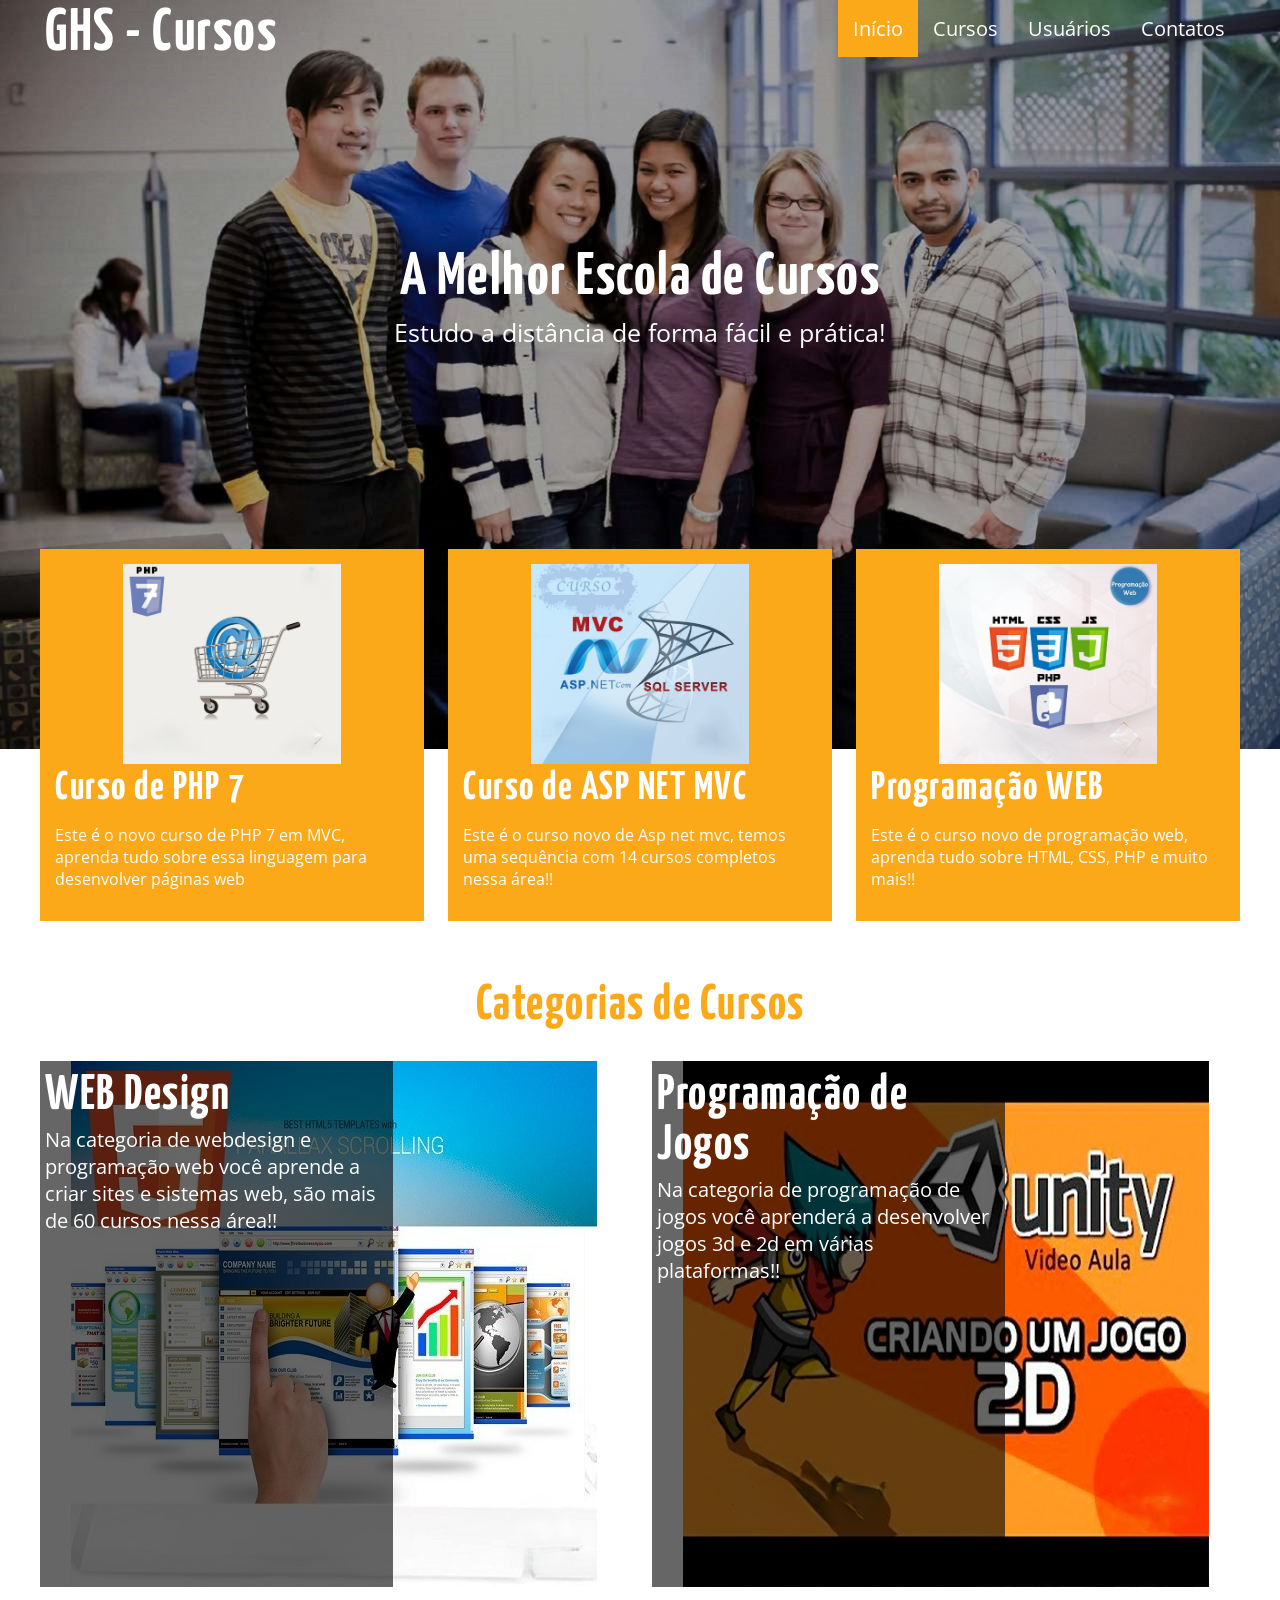
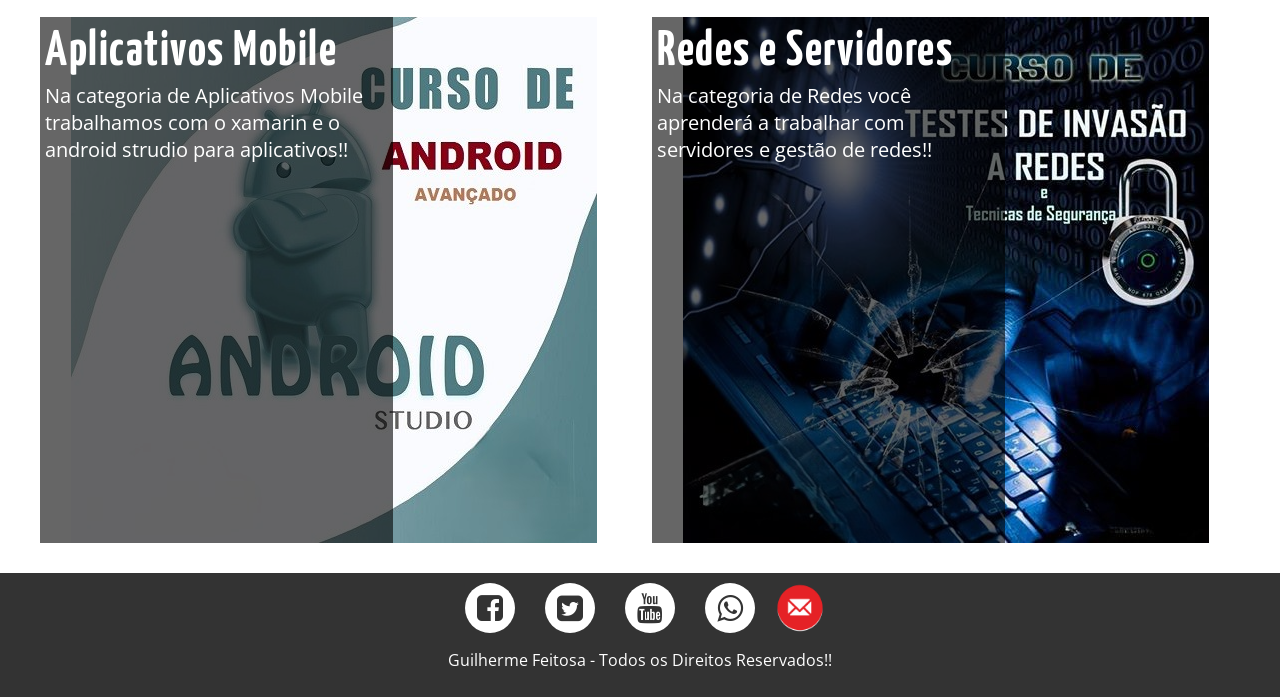
==== index.html @ c7494948 "first commit" ====
<!DOCTYPE html>
<html lang="PT-BR">

<head>
    <!-- Configuração de conjunto de caracteres para suporte  e acentos e caracteres essenciais -->
    <meta charset="UTF-8">

    <!-- Configuração de viewport para responsividade em dispositivos móveis -->
    <meta name="viewport" content="width=device-width, initial-scale=1.0, maximum-scale=1,
    minimum-scale = 1">

    <!-- Palavras-chave e descrição para otimização de motores de busca (SEO) -->
    <meta name="keywords" content="curso de programação web, curso programador web, programar web, programação web">
    <meta name="description" content="Aprender programação, Aprenda programação com Profesor Guilherme H. S. Feitosa">

    <!-- Favicon (icone que aparece na aba do navegador) -->
    <link rel="shortcut icon" type="image/x-icon" href="./imagens/escola.png">

    <!-- Importação de biblioteca externa de ícones (Myfontastic) -->
<link href="https://cdnjs.cloudflare.com/ajax/libs/font-awesome/4.7.0/css/font-awesome.min.css" rel="stylesheet"/>

    <!-- Importação de folha de estilos (CSS principal) -->
    <link href="css/styles.css" rel="stylesheet" type="text/css" />

    <!-- Título da página exibido no navegador -->
    <title>GHS - Início</title>
</head>
<body>
    <!-- #######################################################
         CABEÇALHO DA PÁGINA (HEADER) 
         ####################################################### -->
    <header class="header">
        <div class="conteudo">
            <!-- Logotipo da escola/site -->
            <h1 class="logo">GHS - Cursos</h1>

            <!-- Botão de menu hamburguer para telas menores (acionado via JS) -->
            <span class="icon-menu" id="btn-menu"></span>

            <!-- Menu de navegação principal -->
             <nav class="nav" id="nav">
                    <ul class="menu">
                        <li class="menu_item"><a href="index.html" class="menu_link select">Início</a></li>
                        <li class="menu_item"><a href="curso.html" class="menu_link">Cursos</a></li>
                        <li class="menu_item"><a href="usuarios.html" class="menu_link">Usuários</a></li>
                        <li class="menu_item"><a href="contatos.html" class="menu_link">Contatos</a></li>
                </ul>
            </nav>
        </div>
    </header>

    <!-- ########################################################
         BANNER PRINCIPAL / DESTAQUE 
         ######################################################## -->

    <div class="banner">
        <img src="img/banner.jpg" alt="Banner">
        <div class="conteudo">
            <h2 class="banner_titulo">A Melhor Escola de Cursos</h2>
            <p class="banner_txt">Estudo a distância de forma fácil e prática!</p>
        </div>
    </div>

    <!-- ########################################################
         CONTEÚDO PRINCIPAL (MAIN) 
         ######################################################## -->
    <main class = "main">
        <div class= "conteudo">

            <!-- Secção de Destaques / Cursos em evidência -->
            <section class = "info">
                <!-- artigo 1: Cirsp de PHP-->
                <article class = "info_coluna">
                    <img src = "img/php.jpg" alt="Curso de PHP 7" class="info_img" />
                    <h2 class = "info_titulo">Curso de PHP 7</h2>
                    <p class = "info_txt">Este é o novo curso de PHP 7 em MVC, aprenda tudo sobre essa linguagem para desenvolver páginas web</p>
                </article>

                <!-- artigo 2: Curso de ASP.NET -->
                <article class="info_coluna">
                    <img src="img/asp.jpg" alt="Curso de ASP NET MVC" class="info_img">
                    <h2 class="info_titulo">Curso de ASP NET MVC</h2>
                    <p class = "info_txt"> Este é o curso novo de Asp net mvc, temos uma sequência com 14
                        cursos completos nessa área!!</p>
                </article>

                <!-- Artigo 3 : Curso de Programação Web -->
                <article class="info_coluna">
                    <img src="img/web.jpg" alt="Curso de Programação web" class="info_img">
                    <h2 class = "info_titulo">Programação WEB</h2>
                    <p class="info_txt">Este é o curso novo de programação web, aprenda tudo sobre HTML,
                        CSS, PHP e muito mais!!</p>
                </article>
            </section>

            <!-- Secção de Categorias de Curso -->
             <section class="cursos">
                <h2 class="section_titulo">Categorias de Cursos</h2>

                <!-- Categoria 1: Web Design -->
                <div class="cursos_coluna">
                    <img src="img/catweb.jpg" alt="Categoria web Design" class="cursos_img">
                    <div class="cursos_descricao">
                        <h2 class="cursos_titulo">WEB Design</h2>
                        <div class="cursos_txt">
                            Na categoria de webdesign e programação web você aprende a criar sites e sistemas web,
                            são mais de 60 cursos nessa área!!
                        </div>
                    </div>
                </div>

                <!-- Categoria 2: Programação de Jogos -->
                 <div class="cursos_coluna">
                    <img src="img/catjogos.jpg" alt="Categoria Jogos" class="cursos_img">
                    <div class="cursos_descricao">
                        <h2 class="cursos_titulo">Programação de Jogos</h2>
                        <div class="cursos_txt">
                            Na categoria de programação de jogos você aprenderá a desenvolver jogos 3d e
                            2d em várias plataformas!!
                        </div>
                    </div>
                 </div>

                 <!-- Categoria 3: Aplicativos Mobile -->
                  <div class="cursos_coluna">
                    <img src="img/catapp.jpg" alt="Categoria mobile" class="cursos_img">
                    <div class="cursos_descricao">
                        <h2 class="cursos_titulo">Aplicativos Mobile</h2>
                        <div class="cursos_txt">
                            Na categoria de Aplicativos Mobile trabalhamos com o xamarin e o 
                            android strudio para aplicativos!!
                        </div>
                    </div>
                  </div>

                  <!-- Categoria 4: Redes e Servidores -->
                <div class="cursos_coluna">
                    <img src="img/catredes.jpg" alt="Categoria Redes" class="cursos_img">
                    <div class="cursos_descricao">
                        <h2 class="cursos_titulo">Redes e Servidores</h2>
                        <div class="cursos_txt">
                            Na categoria de Redes você aprenderá a trabalhar com servidores e gestão de redes!!
                        </div>
                    </div>
                </div>
        </section>
    </div>
</main>

<!-- ####################################################
     RODAPÉ DA PÁGINA (FOOTER) 
     #################################################### -->
<footer class="footer">
    <div class="conteudo">
        <!-- links de Redes Sociais e Contactos -->
        <div class="social">
            <a href="https://www.facebook.com/" class="icon-facebook-square" target="_blank" aria-label="Facebook"></a>
            <a href="https://x.com/?lang=pt" class="icon-twitter-square" target="_blank" aria-label="Twitter"></a>
            <a href="https://www.youtube.com/" class="icon-youtube" target="_blank" aria-label="Youtube"></a>
            <a href="https://web.whatsapp.com/login/" class="icon-whatsapp" title="11 97327-5288" target="_blank" aria-label="Whatsapp"></a>
            <a href="https://mail.google.com/mail/u/0/?hl=pt-BR#inbox" target="_blank" aria-label="E-mail">
                <img src="img/email.png" width="50px" alt="teste@hotmail.com" target="_blank" title="teste@hotmail.com">
            </a>
        </div>

        <!-- Direitos de Autor -->
        <p class="copy">Guilherme Feitosa - Todos os Direitos Reservados!!</p>
    </div>
</footer>

<!-- ===========================================================
     SCRIPTS JAVASCRIPT
     =========================================================== -->
<!-- -->
     <script type="text/javascript" src="js/menu.js"></script>

</body>
</html>
---- css/styles.css ----
/*  ###################################################################################################
    ESTILOS.CSS (versão comentada)
    Aboordagem "mobile first": as regras base valem para telas pequenas e as
    media queries no final (480px, 760px, 1024px e 1200px) vão ampliando o 
    layout para telas maiores.
    Paleta: laranja #FBA919 (destaque), branco #FFF e cinza escuro #333
    ################################################################################################### */

/* --------------------------------------------------------------------------------------------------
    FONTES
    Importa duas fontes de Google Fonts: 
    - Open Sans: texto corrido
    - Yanone Kaffeesatz: título
    --------------------------------------------------------------------------------------------------- */
    @import url('https://fonts.googleapis.com/css?family=Open+Sans');
    @import url('https://fonts.googleapis.com/css?family=Yanone+Kaffeesatz');

    /* Lembrete (comentário original) de como usar cada fonte:
    font-family: 'Yanone Kaffeesatz', sans-serif;
    font-family: 'Open Sans', sans-serif; */

    /* ----------------------------------------------------------------------------------------------
       RESET / BASE
       ---------------------------------------------------------------------------------------------- */

    /*  faz width e height incluírem padding e borda, o que facilita calcular
        larguras em porcentagem sem estourar o tamanho do elemento. */
    *{
        box-sizing: border-box;
    }

    /*  Remove a margem padrão do navegador, centraliza o corpo da página e
        define a fonte do texto corrido. */
    body {
        margin:0 auto;
        font-family: 'Open Sans', sans-serif;
    }

    /* Todos os títulos usam a fonte Yanone Kaffeesatz, com um pequeno
       espaçamento entre as letras para dar mais leveza. */
    h1, h2, h3, h4, h5, h6 {
        font-family: 'Yanone Kaffeesatz', sans-serif;
        letter-spacing: 1.5px;
    }

    /* Imagens responsivas: nunca ultrapassam a largura do container e viram
       bloco para eliminar o espaço em branco que aparece embaixo delas. */
    img{
        display: block;
        max-width: 100%;
        margin: 0 auto;
    }

    /* ------------------------------------------------------------------------------------------------
       CABEÇALHO (header)
       ------------------------------------------------------------------------------------------------ */

    /* Altura fixa de 60px. O menu mobile (.nav) usa esse valor para se
       posicionar logo abaixo (top: 60px). */
       .header {
        height: 60px;
       }

    /* Dentro do cabeçalho, logo o botão de menu ficam lado a lado,
       um em cada ponta. */
    .header .conteudo{
        display: flex;
        justify-content: space-between;
    }

    /* Container central do site: ocupa 99% da largura em telas pequenas e é
       centralizado. Nas telas maiores a largura passa a ser fixa 
       (1000px e 1200 px, nas media queries). */
       .conteudo {
        margin: auto;
        width: 99%;
       }

    /* Atenção: esta margem superior de 10px é sobrescrita pela regra
       ".logo, .icon-menu" logo abaixo, que usa o atalho "margin: 5px"
       e vem depois. Na prática, o logo fica com margin-top de 5px. */
    .logo{
        margin-top: 10px;
    }

    /* Estilo comum ao logo e ao botão de menu: margem de 5px e texto branco. */
    .logo, .icon-menu{
        margin: 5px;
        color: #FFF;
    }

    /* Botão do menu "hambúrguer" (aparece só no mobile).
       Quadrado laranja de 40x40px, com cantos arredondados, o ícone centralizado
       (line-height maior que a altura ajuda a alinhar a fonte do ícone) e
       margin-left:auto para encostá-lo na direita. */
    .icon-menu{
        display: block;
        width: 40px;
        height: 40px;
        font-size: 30px;
        background: #FBA919;
        text-align: center;
        line-height: 45px;
        border-radius: 5px;
        margin-left: auto;
        cursor: pointer;
    }

    /* ------------------------------------------------------------------------------------------------
       MENU DE NAVEGAÇÃO
       ------------------------------------------------------------------------------------------------ */

    /* No mobile, o menu fica escondido fora da tela, à esquerda (left:-100%),
       logo abaixo do cabeçalho. A transição de 0,4s faz ele deslizar quando
       a classe .mostrar é adicionada. */
    .nav {
        position: absolute;
        top: 60px;
        left: -100%;
        width: 100%;
        transition: all 0.4s;
    }

    /* Remove marcadores e espaçamentos da lista do menu. */
    .menu{
        list-style: none;
        padding: 0;
        margin: 0;
    }

    /* Cada link do menu é um bloco laranja com texto branco, sem sublinhado. */
    .menu_link{
        display: block;
        padding: 15px;
        background: #FBA919;
        text-decoration: none;
        color: #FFF;
    }

    /* Ao passar o mouse (e no item da página atual, ".select") as cores se
       invertem: fundo branco e texto laranja. */
    .menu_link:hover , .select {
        background: white;
        color: #FBA919;
    }

    /* Classe adicionada por JavaScript ao clicar no botão do menu: traz o menu
    para dentro da tela (left:0). */
    .mostrar{
        left: 0%;
    }

    /* ------------------------------------------------------------------------------------------------
       BANNER
       ------------------------------------------------------------------------------------------------ */

    /* Sobe o banner 60px para ficar atrás do cabeçalho (que tem 60px de altura),
       e z-index negativo o mantém atrás dos demais elementos. O
       position:relative permite posicionar o texto sobre a imagem. */
       .banner {
        margin-top: -60px;
        z-index: -1000;
        position: relative;
        margin-bottom: 20px;
       }

       .banner img {
        width: 100%;
       }

       /* Texto do banner centralizado sobre a imagem: o topo e a esquerda em 50%
          marcam o centro, e o transform puxa o bloco metade da sua própria
          largura e altura de volta, centralizando de verdade. */
        .banner .conteudo{
            position: absolute;
            top: 50%;
            left: 50%;
            width: 100%;
            color: #FFF;
            text-align: center;
            transform: translateX(-50%) translateY(-50%);
        }

        /* Título do banner (cresce nas media queries). */
        .banner_titulo{
            font-size: 25px;
        }

        /* Texto de apoio do banner: escondido no mobile para não poluir a imagem
           (volta a aparecer a partir de 480px). */
        .banner_txt{
            display: none;
        }

    /* ------------------------------------------------------------------------------------------------
       BLOCOS DE INFORMAÇÃO (info)
       ------------------------------------------------------------------------------------------------ */

       /* Cada coluna é um cartão leranja com texto branco. No mobile as colunas
          ficam empilhadas, separadas por margem inferior. */
        .info_coluna{
            background: #FBA919;
            color: #FFF;
            padding: 15px;
            margin-bottom: 30px;
        }

    /* ------------------------------------------------------------------------------------------------
       CURSOS
       ------------------------------------------------------------------------------------------------ */
   
    /* Cada curso é um bloco com imagem; position:relative permite colocar a
       descrição por cima da imagem. */
    .cursos_coluna{
        position: relative;
        margin-bottom: 30px;
    }

    /* Descrição sobreposta à imagem: faixa preta semitransparente (60% de
       opacidade) ocupando a altura toda e 60% da largura, à esquerda. */
    .cursos_descricao{
        position: absolute;
        top: 0;
        left: 0;
        color: #FFF;
        background: rgba(0, 0, 0, 0.6);
        width: 60%;
        height: 100%;
        padding: 5px;
    }

    /* Título de cada curso. */
    .cursos_titulo{
        font-size: 25px;
        margin: 5px 0;
    }

    /* Título das seções (por exemplo, "Cursos"): centralizado, laranja e grande; */
    .section_titulo{
        text-align: center;
        font-size: 35px;
        color: #FBA919;
        width: 100%;
    }

        /* ------------------------------------------------------------------------------------------------
       RODAPÉ (footer)
    ------------------------------------------------------------------------------------------------ */

    /* Fundo cinza escuro com texto branco centralizado. */
    .footer{
        background: #333;
        color: #FFF;
        padding: 10px;
        text-align: center;
    }

    /* Alinha todos os ícones e a imagem de e-mail exatamente na mesma linha */
    .social {
        display: flex;
        justify-content: center;
        align-items: center;
        gap: 10px;
    }

    /* Ícones das redes sociais: qualquer elemento dentro de ".social" cuja
       classe comece com "icon-" vira um círcuito branco de 50x50px, com o ícone
       cinza centralizado. O line-height de 40px ajusta o alinhamento vertical
       de ícone dentro do círculo. */
    .social [class^="icon-"]{
        display: inline-block;
        color: #333;
        text-decoration: none;
        font-size: 30px;
        padding: 10px;
        background: white;
        border-radius: 50%;
        width: 50px;
        height: 50px;
        line-height: 30px;
    }

    .social img {
        display: block;
    }

    /* Conecta as classes originais aos desenhos dos ícones */
    [class^="icon-"] {
        font-family: FontAwesome;
        font-style: normal;
    }
    .icon-menu::before { content: "\f0c9"; }
    .icon-facebook-square::before { content: "\f082"; }
    .icon-twitter-square::before { content: "\f081"; }
    .icon-youtube::before { content: "\f167"; }
    .icon-whatsapp::before { content: "\f232"; }

    /* ------------------------------------------------------------------------------------------------
       MEDIA QUERIES (RESPONSIVIDADE)
       Adaptação do layout para telas maiores: 480px, 760px, 1024px e 1200px.
    ------------------------------------------------------------------------------------------------ */

    /* A partir de 480px: mostra o texto do banner, coloca os blocos de informação
       em 3 colunas lado a lado e os cursos em 2 colunas. */
    @media(min-width: 480px) {
        .logo {
            font-size: 40px;
        }

        .banner_titulo {
            font-size: 30px;
            margin: 5px 0;
        }

        .banner_txt {
            display: block;
            font-size: 18px;
            margin: 7px 0;
        }

        .info, .cursos {
            display: flex;
            justify-content: space-between;
            margin-top: -90px;
        }

        .info_coluna {
            width: 32%;
        }

        .info_img {
            height: 150px;
            object-fit: cover;
        }

        .cursos {
            flex-wrap: wrap;
            margin-top: 0;
        }

        .cursos_coluna {
            width: 49%;
        }

        .social [class^="icon-"] {
            margin: 0 10px;
        }
    }

    /* A partir de 760px (tablets): aumenta os títulos do banner e dos cursos. */
    @media(min-width: 760px) {
        .banner_titulo {
            font-size: 50px;
        }

        .cursos_titulo {
            font-size: 40px;
        }
    }

    /* A partir de 1024px (desktop): fixa a largura do conteúdo em 1000px, esconde
       o botão hambúrguer e exibe o menu aberto na horizontal no topo. */
    @media(min-width: 1024px) {
        .conteudo {
            width: 1000px;
        }

        .section_titulo {
            font-size: 50px;
            margin: 30px 0;
        }

        .nav {
            position: static;
            width: auto;
        }

        .menu {
            display: flex;
        }

        .icon-menu {
            display: none;
        }

        .menu_link {
            background: none;
            font-size: 20px;
        }

        .select {
            color: #FFF;
            background: #FBA919;
        }

        .banner_titulo {
            font-size: 60px;
        }

        .banner_txt {
            font-size: 25px;
        }

        .cursos_titulo {
            font-size: 50px;
        }

        .cursos_txt {
            font-size: 20px;
        }

        .info {
            margin-top: -120px;
        }

        .info_img {
            height: 200px;
        }

        .info_titulo {
            font-size: 40px;
            margin: 5px 0;
        }
    }

    /* A partir de 1200px (telas grandes): amplia o container para 1200px e sobe
       mais os cartões de destaque sobre o banner. */
    @media(min-width: 1200px) {
        .conteudo {
            width: 1200px;
        }

        .logo {
            font-size: 60px;
        }

        .banner .conteudo {
            top: 40%;
        }

        .info {
            margin-top: -220px;
        }
    }
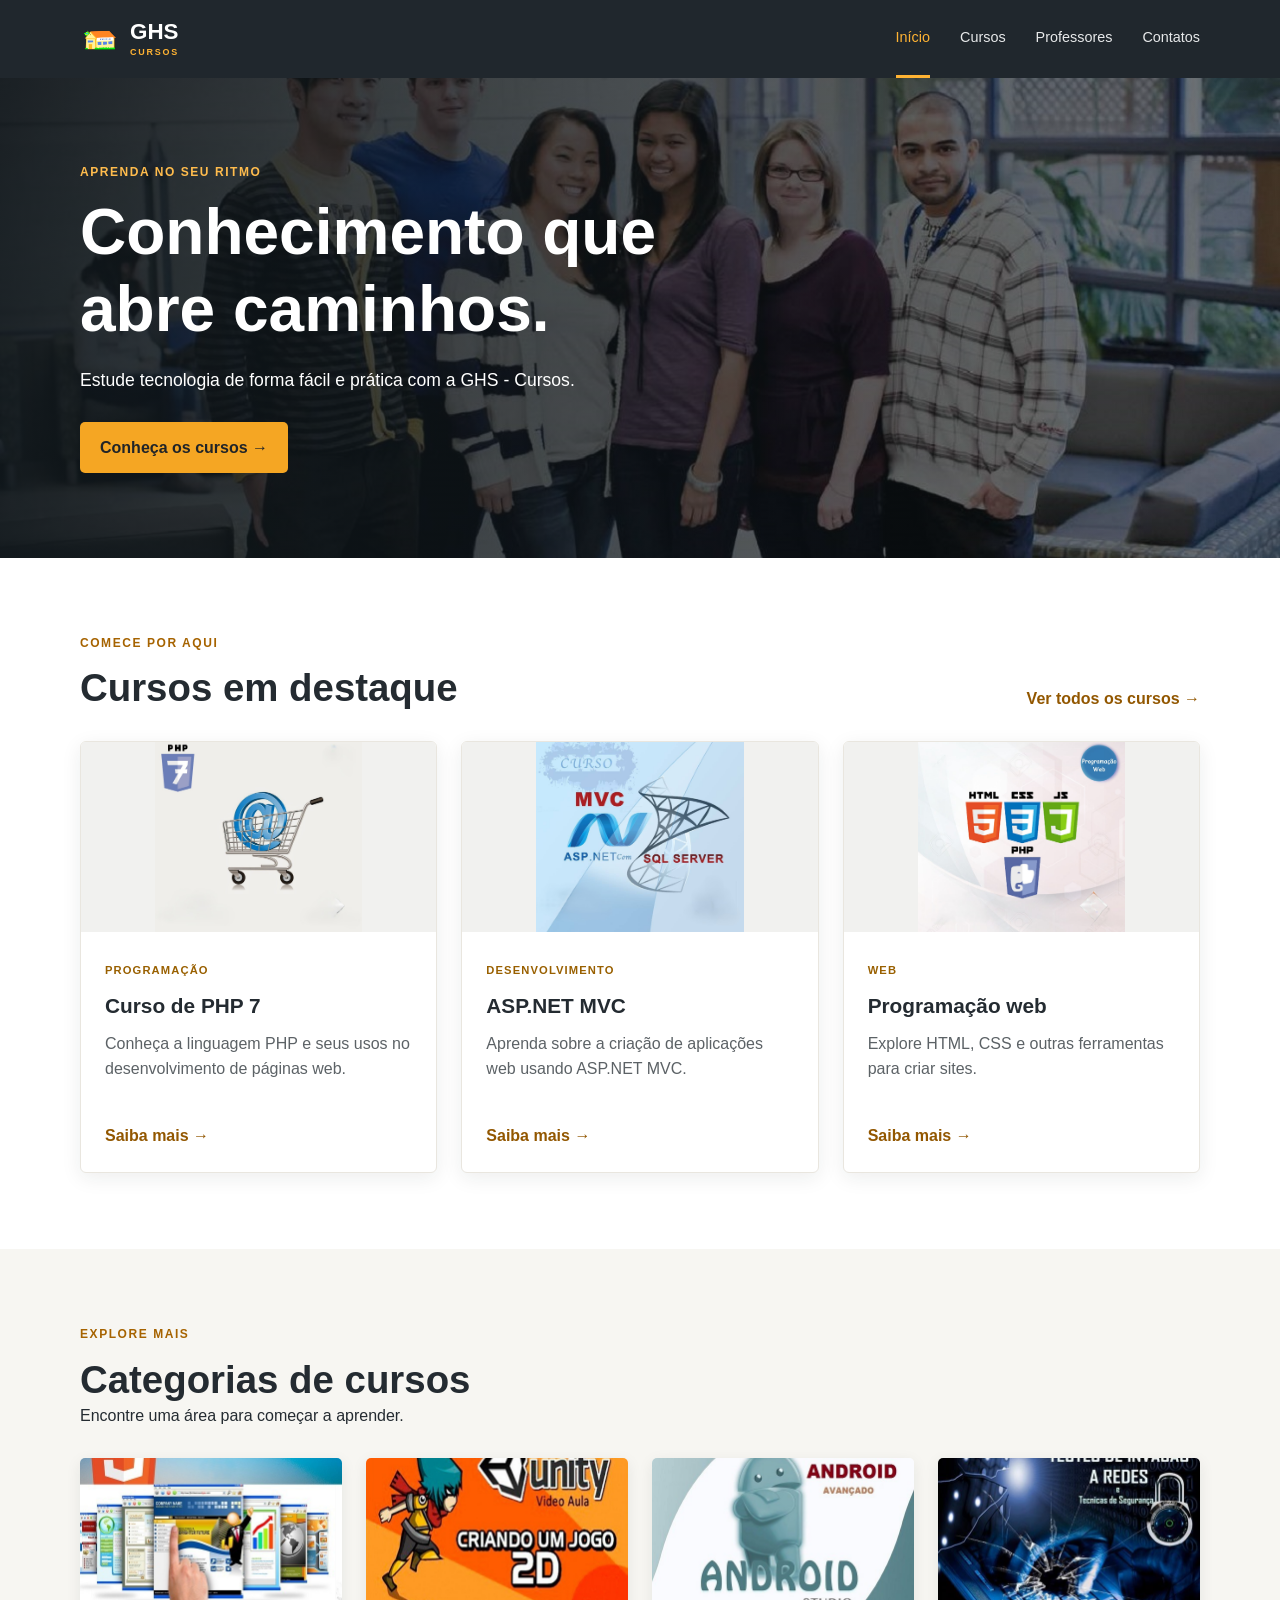
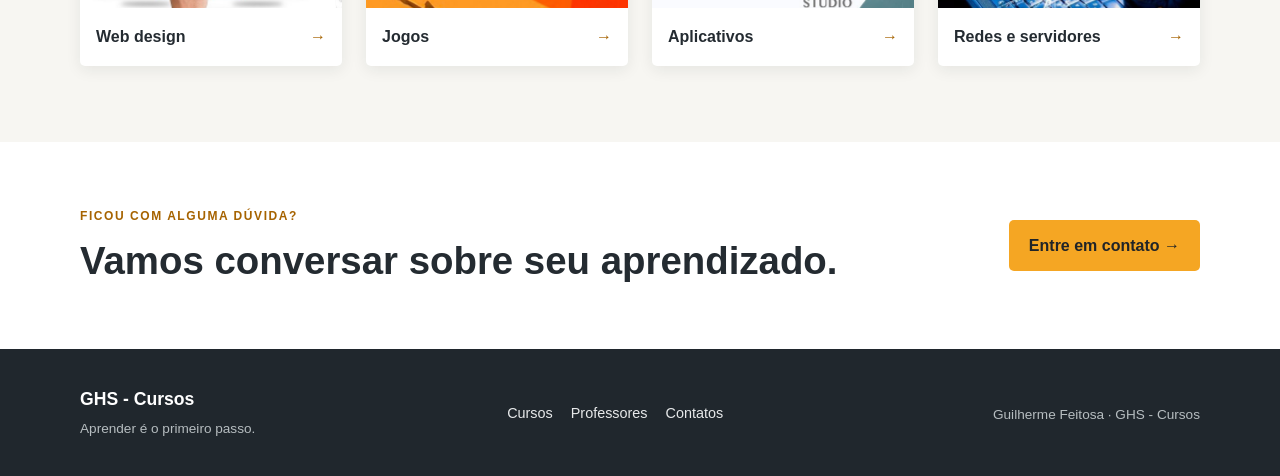
==== commit 6adbea90: "Adicionar páginas do site Co-authored-by: arena-agent <297053741+arena-agent@users.noreply.github.co" ====
--- a/index.html
+++ b/index.html
@@ -1,178 +1,64 @@
-<!DOCTYPE html>
-<html lang="PT-BR">
-
-<head>
-    <!-- Configuração de conjunto de caracteres para suporte  e acentos e caracteres essenciais -->
-    <meta charset="UTF-8">
-
-    <!-- Configuração de viewport para responsividade em dispositivos móveis -->
-    <meta name="viewport" content="width=device-width, initial-scale=1.0, maximum-scale=1,
-    minimum-scale = 1">
-
-    <!-- Palavras-chave e descrição para otimização de motores de busca (SEO) -->
-    <meta name="keywords" content="curso de programação web, curso programador web, programar web, programação web">
-    <meta name="description" content="Aprender programação, Aprenda programação com Profesor Guilherme H. S. Feitosa">
-
-    <!-- Favicon (icone que aparece na aba do navegador) -->
-    <link rel="shortcut icon" type="image/x-icon" href="./imagens/escola.png">
-
-    <!-- Importação de biblioteca externa de ícones (Myfontastic) -->
-<link href="https://cdnjs.cloudflare.com/ajax/libs/font-awesome/4.7.0/css/font-awesome.min.css" rel="stylesheet"/>
-
-    <!-- Importação de folha de estilos (CSS principal) -->
-    <link href="css/styles.css" rel="stylesheet" type="text/css" />
-
-    <!-- Título da página exibido no navegador -->
-    <title>GHS - Início</title>
-</head>
-<body>
-    <!-- #######################################################
-         CABEÇALHO DA PÁGINA (HEADER) 
-         ####################################################### -->
-    <header class="header">
-        <div class="conteudo">
-            <!-- Logotipo da escola/site -->
-            <h1 class="logo">GHS - Cursos</h1>
-
-            <!-- Botão de menu hamburguer para telas menores (acionado via JS) -->
-            <span class="icon-menu" id="btn-menu"></span>
-
-            <!-- Menu de navegação principal -->
-             <nav class="nav" id="nav">
-                    <ul class="menu">
-                        <li class="menu_item"><a href="index.html" class="menu_link select">Início</a></li>
-                        <li class="menu_item"><a href="curso.html" class="menu_link">Cursos</a></li>
-                        <li class="menu_item"><a href="usuarios.html" class="menu_link">Usuários</a></li>
-                        <li class="menu_item"><a href="contatos.html" class="menu_link">Contatos</a></li>
-                </ul>
-            </nav>
-        </div>
-    </header>
-
-    <!-- ########################################################
-         BANNER PRINCIPAL / DESTAQUE 
-         ######################################################## -->
-
-    <div class="banner">
-        <img src="img/banner.jpg" alt="Banner">
-        <div class="conteudo">
-            <h2 class="banner_titulo">A Melhor Escola de Cursos</h2>
-            <p class="banner_txt">Estudo a distância de forma fácil e prática!</p>
-        </div>
-    </div>
-
-    <!-- ########################################################
-         CONTEÚDO PRINCIPAL (MAIN) 
-         ######################################################## -->
-    <main class = "main">
-        <div class= "conteudo">
-
-            <!-- Secção de Destaques / Cursos em evidência -->
-            <section class = "info">
-                <!-- artigo 1: Cirsp de PHP-->
-                <article class = "info_coluna">
-                    <img src = "img/php.jpg" alt="Curso de PHP 7" class="info_img" />
-                    <h2 class = "info_titulo">Curso de PHP 7</h2>
-                    <p class = "info_txt">Este é o novo curso de PHP 7 em MVC, aprenda tudo sobre essa linguagem para desenvolver páginas web</p>
-                </article>
-
-                <!-- artigo 2: Curso de ASP.NET -->
-                <article class="info_coluna">
-                    <img src="img/asp.jpg" alt="Curso de ASP NET MVC" class="info_img">
-                    <h2 class="info_titulo">Curso de ASP NET MVC</h2>
-                    <p class = "info_txt"> Este é o curso novo de Asp net mvc, temos uma sequência com 14
-                        cursos completos nessa área!!</p>
-                </article>
-
-                <!-- Artigo 3 : Curso de Programação Web -->
-                <article class="info_coluna">
-                    <img src="img/web.jpg" alt="Curso de Programação web" class="info_img">
-                    <h2 class = "info_titulo">Programação WEB</h2>
-                    <p class="info_txt">Este é o curso novo de programação web, aprenda tudo sobre HTML,
-                        CSS, PHP e muito mais!!</p>
-                </article>
-            </section>
-
-            <!-- Secção de Categorias de Curso -->
-             <section class="cursos">
-                <h2 class="section_titulo">Categorias de Cursos</h2>
-
-                <!-- Categoria 1: Web Design -->
-                <div class="cursos_coluna">
-                    <img src="img/catweb.jpg" alt="Categoria web Design" class="cursos_img">
-                    <div class="cursos_descricao">
-                        <h2 class="cursos_titulo">WEB Design</h2>
-                        <div class="cursos_txt">
-                            Na categoria de webdesign e programação web você aprende a criar sites e sistemas web,
-                            são mais de 60 cursos nessa área!!
-                        </div>
-                    </div>
-                </div>
-
-                <!-- Categoria 2: Programação de Jogos -->
-                 <div class="cursos_coluna">
-                    <img src="img/catjogos.jpg" alt="Categoria Jogos" class="cursos_img">
-                    <div class="cursos_descricao">
-                        <h2 class="cursos_titulo">Programação de Jogos</h2>
-                        <div class="cursos_txt">
-                            Na categoria de programação de jogos você aprenderá a desenvolver jogos 3d e
-                            2d em várias plataformas!!
-                        </div>
-                    </div>
-                 </div>
-
-                 <!-- Categoria 3: Aplicativos Mobile -->
-                  <div class="cursos_coluna">
-                    <img src="img/catapp.jpg" alt="Categoria mobile" class="cursos_img">
-                    <div class="cursos_descricao">
-                        <h2 class="cursos_titulo">Aplicativos Mobile</h2>
-                        <div class="cursos_txt">
-                            Na categoria de Aplicativos Mobile trabalhamos com o xamarin e o 
-                            android strudio para aplicativos!!
-                        </div>
-                    </div>
-                  </div>
-
-                  <!-- Categoria 4: Redes e Servidores -->
-                <div class="cursos_coluna">
-                    <img src="img/catredes.jpg" alt="Categoria Redes" class="cursos_img">
-                    <div class="cursos_descricao">
-                        <h2 class="cursos_titulo">Redes e Servidores</h2>
-                        <div class="cursos_txt">
-                            Na categoria de Redes você aprenderá a trabalhar com servidores e gestão de redes!!
-                        </div>
-                    </div>
-                </div>
-        </section>
-    </div>
-</main>
-
-<!-- ####################################################
-     RODAPÉ DA PÁGINA (FOOTER) 
-     #################################################### -->
-<footer class="footer">
-    <div class="conteudo">
-        <!-- links de Redes Sociais e Contactos -->
-        <div class="social">
-            <a href="https://www.facebook.com/" class="icon-facebook-square" target="_blank" aria-label="Facebook"></a>
-            <a href="https://x.com/?lang=pt" class="icon-twitter-square" target="_blank" aria-label="Twitter"></a>
-            <a href="https://www.youtube.com/" class="icon-youtube" target="_blank" aria-label="Youtube"></a>
-            <a href="https://web.whatsapp.com/login/" class="icon-whatsapp" title="11 97327-5288" target="_blank" aria-label="Whatsapp"></a>
-            <a href="https://mail.google.com/mail/u/0/?hl=pt-BR#inbox" target="_blank" aria-label="E-mail">
-                <img src="img/email.png" width="50px" alt="teste@hotmail.com" target="_blank" title="teste@hotmail.com">
-            </a>
-        </div>
-
-        <!-- Direitos de Autor -->
-        <p class="copy">Guilherme Feitosa - Todos os Direitos Reservados!!</p>
-    </div>
-</footer>
-
-<!-- ===========================================================
-     SCRIPTS JAVASCRIPT
-     =========================================================== -->
-<!-- -->
-     <script type="text/javascript" src="js/menu.js"></script>
-
-</body>
-</html>+<!DOCTYPE html>
+<html lang="pt-BR">
+<head>
+    <meta charset="UTF-8">
+    <meta name="viewport" content="width=device-width, initial-scale=1.0">
+    <meta name="description" content="Conheça os cursos de tecnologia da GHS - Cursos.">
+    <link rel="icon" href="img/escola.png" type="image/png">
+    <link rel="stylesheet" href="css/styles.css">
+    <title>GHS - Início</title>
+</head>
+<body>
+    <!-- Cabeçalho e menu -->
+    <header class="header">
+        <div class="conteudo header_conteudo">
+            <a class="logo" href="index.html"><img src="img/escola.png" alt=""><span>GHS <small>CURSOS</small></span></a>
+            <button class="menu_botao" id="btn-menu" type="button" aria-expanded="false" aria-controls="nav" aria-label="Abrir menu">☰</button>
+            <nav class="nav" id="nav" aria-label="Menu principal">
+                <ul>
+                    <li><a href="index.html" class="ativo" aria-current="page">Início</a></li>
+                    <li><a href="curso.html">Cursos</a></li>
+                    <li><a href="professores.html">Professores</a></li>
+                    <li><a href="contatos.html">Contatos</a></li>
+                </ul>
+            </nav>
+        </div>
+    </header>
+
+    <!-- Apresentação do site -->
+    <section class="banner">
+        <img src="img/banner.jpg" alt="Grupo de estudantes reunidos">
+        <div class="banner_conteudo conteudo">
+            <p class="destaque">Aprenda no seu ritmo</p>
+            <h1>Conhecimento que abre caminhos.</h1>
+            <p>Estude tecnologia de forma fácil e prática com a GHS - Cursos.</p>
+            <a class="botao" href="curso.html">Conheça os cursos <span aria-hidden="true">→</span></a>
+        </div>
+    </section>
+    <main>
+        <section class="conteudo secao">
+            <div class="secao_cabecalho"><div><p class="destaque">COMECE POR AQUI</p><h2>Cursos em destaque</h2></div><a class="link" href="curso.html">Ver todos os cursos →</a></div>
+            <div class="grade grade-tres">
+                <article class="cartao"><img src="img/php.jpg" alt="Ilustração sobre PHP 7"><div class="cartao_texto"><span class="etiqueta">PROGRAMAÇÃO</span><h3>Curso de PHP 7</h3><p>Conheça a linguagem PHP e seus usos no desenvolvimento de páginas web.</p><a class="link" href="curso.html#php">Saiba mais →</a></div></article>
+                <article class="cartao"><img src="img/asp.jpg" alt="Ilustração sobre ASP.NET"><div class="cartao_texto"><span class="etiqueta">DESENVOLVIMENTO</span><h3>ASP.NET MVC</h3><p>Aprenda sobre a criação de aplicações web usando ASP.NET MVC.</p><a class="link" href="curso.html#asp">Saiba mais →</a></div></article>
+                <article class="cartao"><img src="img/web.jpg" alt="Ilustração sobre programação web"><div class="cartao_texto"><span class="etiqueta">WEB</span><h3>Programação web</h3><p>Explore HTML, CSS e outras ferramentas para criar sites.</p><a class="link" href="curso.html#web">Saiba mais →</a></div></article>
+            </div>
+        </section>
+        <section class="secao fundo-claro">
+            <div class="conteudo">
+                <div class="secao_cabecalho"><div><p class="destaque">EXPLORE MAIS</p><h2>Categorias de cursos</h2><p>Encontre uma área para começar a aprender.</p></div></div>
+                <div class="grade grade-quatro">
+                    <a class="categoria" href="curso.html#web"><img src="img/catweb.jpg" alt=""><span>Web design <b>→</b></span></a>
+                    <a class="categoria" href="curso.html#categorias"><img src="img/catjogos.jpg" alt=""><span>Jogos <b>→</b></span></a>
+                    <a class="categoria" href="curso.html#categorias"><img src="img/catapp.jpg" alt=""><span>Aplicativos <b>→</b></span></a>
+                    <a class="categoria" href="curso.html#categorias"><img src="img/catredes.jpg" alt=""><span>Redes e servidores <b>→</b></span></a>
+                </div>
+            </div>
+        </section>
+        <section class="conteudo chamada"><div><p class="destaque">FICOU COM ALGUMA DÚVIDA?</p><h2>Vamos conversar sobre seu aprendizado.</h2></div><a class="botao" href="contatos.html">Entre em contato →</a></section>
+    </main>
+    <!-- Rodapé do site -->
+    <footer class="footer"><div class="conteudo footer_conteudo"><div><strong>GHS - Cursos</strong><p>Aprender é o primeiro passo.</p></div><div><a href="curso.html">Cursos</a><a href="professores.html">Professores</a><a href="contatos.html">Contatos</a></div><p>Guilherme Feitosa · GHS - Cursos</p></div></footer>
+    <script src="js/main.js"></script>
+</body>
+</html>
--- a/css/styles.css
+++ b/css/styles.css
@@ -1,444 +1,108 @@
-/*  ###################################################################################################
-    ESTILOS.CSS (versão comentada)
-    Aboordagem "mobile first": as regras base valem para telas pequenas e as
-    media queries no final (480px, 760px, 1024px e 1200px) vão ampliando o 
-    layout para telas maiores.
-    Paleta: laranja #FBA919 (destaque), branco #FFF e cinza escuro #333
-    ################################################################################################### */
-
-/* --------------------------------------------------------------------------------------------------
-    FONTES
-    Importa duas fontes de Google Fonts: 
-    - Open Sans: texto corrido
-    - Yanone Kaffeesatz: título
-    --------------------------------------------------------------------------------------------------- */
-    @import url('https://fonts.googleapis.com/css?family=Open+Sans');
-    @import url('https://fonts.googleapis.com/css?family=Yanone+Kaffeesatz');
-
-    /* Lembrete (comentário original) de como usar cada fonte:
-    font-family: 'Yanone Kaffeesatz', sans-serif;
-    font-family: 'Open Sans', sans-serif; */
-
-    /* ----------------------------------------------------------------------------------------------
-       RESET / BASE
-       ---------------------------------------------------------------------------------------------- */
-
-    /*  faz width e height incluírem padding e borda, o que facilita calcular
-        larguras em porcentagem sem estourar o tamanho do elemento. */
-    *{
-        box-sizing: border-box;
-    }
-
-    /*  Remove a margem padrão do navegador, centraliza o corpo da página e
-        define a fonte do texto corrido. */
-    body {
-        margin:0 auto;
-        font-family: 'Open Sans', sans-serif;
-    }
-
-    /* Todos os títulos usam a fonte Yanone Kaffeesatz, com um pequeno
-       espaçamento entre as letras para dar mais leveza. */
-    h1, h2, h3, h4, h5, h6 {
-        font-family: 'Yanone Kaffeesatz', sans-serif;
-        letter-spacing: 1.5px;
-    }
-
-    /* Imagens responsivas: nunca ultrapassam a largura do container e viram
-       bloco para eliminar o espaço em branco que aparece embaixo delas. */
-    img{
-        display: block;
-        max-width: 100%;
-        margin: 0 auto;
-    }
-
-    /* ------------------------------------------------------------------------------------------------
-       CABEÇALHO (header)
-       ------------------------------------------------------------------------------------------------ */
-
-    /* Altura fixa de 60px. O menu mobile (.nav) usa esse valor para se
-       posicionar logo abaixo (top: 60px). */
-       .header {
-        height: 60px;
-       }
-
-    /* Dentro do cabeçalho, logo o botão de menu ficam lado a lado,
-       um em cada ponta. */
-    .header .conteudo{
-        display: flex;
-        justify-content: space-between;
-    }
-
-    /* Container central do site: ocupa 99% da largura em telas pequenas e é
-       centralizado. Nas telas maiores a largura passa a ser fixa 
-       (1000px e 1200 px, nas media queries). */
-       .conteudo {
-        margin: auto;
-        width: 99%;
-       }
-
-    /* Atenção: esta margem superior de 10px é sobrescrita pela regra
-       ".logo, .icon-menu" logo abaixo, que usa o atalho "margin: 5px"
-       e vem depois. Na prática, o logo fica com margin-top de 5px. */
-    .logo{
-        margin-top: 10px;
-    }
-
-    /* Estilo comum ao logo e ao botão de menu: margem de 5px e texto branco. */
-    .logo, .icon-menu{
-        margin: 5px;
-        color: #FFF;
-    }
-
-    /* Botão do menu "hambúrguer" (aparece só no mobile).
-       Quadrado laranja de 40x40px, com cantos arredondados, o ícone centralizado
-       (line-height maior que a altura ajuda a alinhar a fonte do ícone) e
-       margin-left:auto para encostá-lo na direita. */
-    .icon-menu{
-        display: block;
-        width: 40px;
-        height: 40px;
-        font-size: 30px;
-        background: #FBA919;
-        text-align: center;
-        line-height: 45px;
-        border-radius: 5px;
-        margin-left: auto;
-        cursor: pointer;
-    }
-
-    /* ------------------------------------------------------------------------------------------------
-       MENU DE NAVEGAÇÃO
-       ------------------------------------------------------------------------------------------------ */
-
-    /* No mobile, o menu fica escondido fora da tela, à esquerda (left:-100%),
-       logo abaixo do cabeçalho. A transição de 0,4s faz ele deslizar quando
-       a classe .mostrar é adicionada. */
-    .nav {
-        position: absolute;
-        top: 60px;
-        left: -100%;
-        width: 100%;
-        transition: all 0.4s;
-    }
-
-    /* Remove marcadores e espaçamentos da lista do menu. */
-    .menu{
-        list-style: none;
-        padding: 0;
-        margin: 0;
-    }
-
-    /* Cada link do menu é um bloco laranja com texto branco, sem sublinhado. */
-    .menu_link{
-        display: block;
-        padding: 15px;
-        background: #FBA919;
-        text-decoration: none;
-        color: #FFF;
-    }
-
-    /* Ao passar o mouse (e no item da página atual, ".select") as cores se
-       invertem: fundo branco e texto laranja. */
-    .menu_link:hover , .select {
-        background: white;
-        color: #FBA919;
-    }
-
-    /* Classe adicionada por JavaScript ao clicar no botão do menu: traz o menu
-    para dentro da tela (left:0). */
-    .mostrar{
-        left: 0%;
-    }
-
-    /* ------------------------------------------------------------------------------------------------
-       BANNER
-       ------------------------------------------------------------------------------------------------ */
-
-    /* Sobe o banner 60px para ficar atrás do cabeçalho (que tem 60px de altura),
-       e z-index negativo o mantém atrás dos demais elementos. O
-       position:relative permite posicionar o texto sobre a imagem. */
-       .banner {
-        margin-top: -60px;
-        z-index: -1000;
-        position: relative;
-        margin-bottom: 20px;
-       }
-
-       .banner img {
-        width: 100%;
-       }
-
-       /* Texto do banner centralizado sobre a imagem: o topo e a esquerda em 50%
-          marcam o centro, e o transform puxa o bloco metade da sua própria
-          largura e altura de volta, centralizando de verdade. */
-        .banner .conteudo{
-            position: absolute;
-            top: 50%;
-            left: 50%;
-            width: 100%;
-            color: #FFF;
-            text-align: center;
-            transform: translateX(-50%) translateY(-50%);
-        }
-
-        /* Título do banner (cresce nas media queries). */
-        .banner_titulo{
-            font-size: 25px;
-        }
-
-        /* Texto de apoio do banner: escondido no mobile para não poluir a imagem
-           (volta a aparecer a partir de 480px). */
-        .banner_txt{
-            display: none;
-        }
-
-    /* ------------------------------------------------------------------------------------------------
-       BLOCOS DE INFORMAÇÃO (info)
-       ------------------------------------------------------------------------------------------------ */
-
-       /* Cada coluna é um cartão leranja com texto branco. No mobile as colunas
-          ficam empilhadas, separadas por margem inferior. */
-        .info_coluna{
-            background: #FBA919;
-            color: #FFF;
-            padding: 15px;
-            margin-bottom: 30px;
-        }
-
-    /* ------------------------------------------------------------------------------------------------
-       CURSOS
-       ------------------------------------------------------------------------------------------------ */
-   
-    /* Cada curso é um bloco com imagem; position:relative permite colocar a
-       descrição por cima da imagem. */
-    .cursos_coluna{
-        position: relative;
-        margin-bottom: 30px;
-    }
-
-    /* Descrição sobreposta à imagem: faixa preta semitransparente (60% de
-       opacidade) ocupando a altura toda e 60% da largura, à esquerda. */
-    .cursos_descricao{
-        position: absolute;
-        top: 0;
-        left: 0;
-        color: #FFF;
-        background: rgba(0, 0, 0, 0.6);
-        width: 60%;
-        height: 100%;
-        padding: 5px;
-    }
-
-    /* Título de cada curso. */
-    .cursos_titulo{
-        font-size: 25px;
-        margin: 5px 0;
-    }
-
-    /* Título das seções (por exemplo, "Cursos"): centralizado, laranja e grande; */
-    .section_titulo{
-        text-align: center;
-        font-size: 35px;
-        color: #FBA919;
-        width: 100%;
-    }
-
-        /* ------------------------------------------------------------------------------------------------
-       RODAPÉ (footer)
-    ------------------------------------------------------------------------------------------------ */
-
-    /* Fundo cinza escuro com texto branco centralizado. */
-    .footer{
-        background: #333;
-        color: #FFF;
-        padding: 10px;
-        text-align: center;
-    }
-
-    /* Alinha todos os ícones e a imagem de e-mail exatamente na mesma linha */
-    .social {
-        display: flex;
-        justify-content: center;
-        align-items: center;
-        gap: 10px;
-    }
-
-    /* Ícones das redes sociais: qualquer elemento dentro de ".social" cuja
-       classe comece com "icon-" vira um círcuito branco de 50x50px, com o ícone
-       cinza centralizado. O line-height de 40px ajusta o alinhamento vertical
-       de ícone dentro do círculo. */
-    .social [class^="icon-"]{
-        display: inline-block;
-        color: #333;
-        text-decoration: none;
-        font-size: 30px;
-        padding: 10px;
-        background: white;
-        border-radius: 50%;
-        width: 50px;
-        height: 50px;
-        line-height: 30px;
-    }
-
-    .social img {
-        display: block;
-    }
-
-    /* Conecta as classes originais aos desenhos dos ícones */
-    [class^="icon-"] {
-        font-family: FontAwesome;
-        font-style: normal;
-    }
-    .icon-menu::before { content: "\f0c9"; }
-    .icon-facebook-square::before { content: "\f082"; }
-    .icon-twitter-square::before { content: "\f081"; }
-    .icon-youtube::before { content: "\f167"; }
-    .icon-whatsapp::before { content: "\f232"; }
-
-    /* ------------------------------------------------------------------------------------------------
-       MEDIA QUERIES (RESPONSIVIDADE)
-       Adaptação do layout para telas maiores: 480px, 760px, 1024px e 1200px.
-    ------------------------------------------------------------------------------------------------ */
-
-    /* A partir de 480px: mostra o texto do banner, coloca os blocos de informação
-       em 3 colunas lado a lado e os cursos em 2 colunas. */
-    @media(min-width: 480px) {
-        .logo {
-            font-size: 40px;
-        }
-
-        .banner_titulo {
-            font-size: 30px;
-            margin: 5px 0;
-        }
-
-        .banner_txt {
-            display: block;
-            font-size: 18px;
-            margin: 7px 0;
-        }
-
-        .info, .cursos {
-            display: flex;
-            justify-content: space-between;
-            margin-top: -90px;
-        }
-
-        .info_coluna {
-            width: 32%;
-        }
-
-        .info_img {
-            height: 150px;
-            object-fit: cover;
-        }
-
-        .cursos {
-            flex-wrap: wrap;
-            margin-top: 0;
-        }
-
-        .cursos_coluna {
-            width: 49%;
-        }
-
-        .social [class^="icon-"] {
-            margin: 0 10px;
-        }
-    }
-
-    /* A partir de 760px (tablets): aumenta os títulos do banner e dos cursos. */
-    @media(min-width: 760px) {
-        .banner_titulo {
-            font-size: 50px;
-        }
-
-        .cursos_titulo {
-            font-size: 40px;
-        }
-    }
-
-    /* A partir de 1024px (desktop): fixa a largura do conteúdo em 1000px, esconde
-       o botão hambúrguer e exibe o menu aberto na horizontal no topo. */
-    @media(min-width: 1024px) {
-        .conteudo {
-            width: 1000px;
-        }
-
-        .section_titulo {
-            font-size: 50px;
-            margin: 30px 0;
-        }
-
-        .nav {
-            position: static;
-            width: auto;
-        }
-
-        .menu {
-            display: flex;
-        }
-
-        .icon-menu {
-            display: none;
-        }
-
-        .menu_link {
-            background: none;
-            font-size: 20px;
-        }
-
-        .select {
-            color: #FFF;
-            background: #FBA919;
-        }
-
-        .banner_titulo {
-            font-size: 60px;
-        }
-
-        .banner_txt {
-            font-size: 25px;
-        }
-
-        .cursos_titulo {
-            font-size: 50px;
-        }
-
-        .cursos_txt {
-            font-size: 20px;
-        }
-
-        .info {
-            margin-top: -120px;
-        }
-
-        .info_img {
-            height: 200px;
-        }
-
-        .info_titulo {
-            font-size: 40px;
-            margin: 5px 0;
-        }
-    }
-
-    /* A partir de 1200px (telas grandes): amplia o container para 1200px e sobe
-       mais os cartões de destaque sobre o banner. */
-    @media(min-width: 1200px) {
-        .conteudo {
-            width: 1200px;
-        }
-
-        .logo {
-            font-size: 60px;
-        }
-
-        .banner .conteudo {
-            top: 40%;
-        }
-
-        .info {
-            margin-top: -220px;
-        }
-    }+/* Estilos gerais */
+* { box-sizing: border-box; }
+html { scroll-behavior: smooth; }
+body { margin: 0; color: #242b31; background: #fff; font-family: Arial, Helvetica, sans-serif; line-height: 1.6; }
+img { display: block; max-width: 100%; }
+a { color: inherit; }
+h1, h2, h3, p { margin-top: 0; }
+h1, h2, h3 { line-height: 1.2; }
+h2 { font-size: clamp(1.8rem, 3vw, 2.5rem); margin-bottom: 16px; }
+.conteudo { width: min(1120px, calc(100% - 40px)); margin: 0 auto; }
+.destaque { color: #a66300; font-size: .75rem; font-weight: bold; letter-spacing: .13em; margin-bottom: 12px; }
+.link { color: #925700; font-weight: bold; text-decoration: none; }
+.link:hover { text-decoration: underline; }
+.botao { display: inline-block; background: #f5a623; color: #202428; padding: 13px 20px; border-radius: 5px; font-weight: bold; text-decoration: none; }
+.botao:hover { background: #ffbd4a; }
+a:focus-visible, button:focus-visible { outline: 3px solid #f5a623; outline-offset: 4px; }
+
+/* Cabeçalho */
+.header { background: #20272d; color: white; position: relative; z-index: 2; }
+.header_conteudo { min-height: 76px; display: flex; align-items: center; justify-content: space-between; gap: 20px; }
+.logo { display: flex; align-items: center; gap: 10px; text-decoration: none; font-size: 1.4rem; font-weight: bold; line-height: 1; }
+.logo img { width: 40px; height: 40px; object-fit: contain; }
+.logo small { display: block; font-size: .56rem; letter-spacing: .2em; color: #ffb333; margin-top: 5px; }
+.nav ul { list-style: none; display: flex; gap: 30px; margin: 0; padding: 0; }
+.nav a { display: block; color: #e7e9ea; text-decoration: none; font-size: .9rem; padding: 26px 0; border-bottom: 3px solid transparent; }
+.nav a:hover, .nav a.ativo { color: #ffb333; border-color: #ffb333; }
+.menu_botao { display: none; background: none; border: 1px solid #7e8589; border-radius: 4px; color: white; font-size: 1.5rem; cursor: pointer; padding: 2px 10px; }
+
+/* Banner e seções */
+.banner { position: relative; min-height: 480px; display: flex; align-items: center; background: #30383d; color: white; overflow: hidden; }
+.banner img { position: absolute; width: 100%; height: 100%; inset: 0; object-fit: cover; object-position: center 40%; }
+.banner::after { content: ""; position: absolute; inset: 0; background: linear-gradient(90deg, rgba(17,25,30,.88), rgba(17,25,30,.3)); }
+.banner_conteudo { position: relative; z-index: 1; padding: 75px 0; }
+.banner_conteudo .destaque { color: #ffbc4d; text-transform: uppercase; }
+.banner h1 { font-size: clamp(2.4rem, 5vw, 4.3rem); max-width: 650px; margin-bottom: 18px; }
+.banner p:not(.destaque) { font-size: 1.1rem; max-width: 500px; margin-bottom: 28px; }
+.secao { padding: 76px 0; }
+.secao_cabecalho { display: flex; justify-content: space-between; align-items: end; gap: 20px; margin-bottom: 30px; }
+.secao_cabecalho h2, .secao_cabecalho p:last-child { margin-bottom: 0; }
+.grade { display: grid; gap: 24px; }
+.grade-tres { grid-template-columns: repeat(3, 1fr); }
+.grade-quatro { grid-template-columns: repeat(4, 1fr); }
+.cartao { overflow: hidden; border: 1px solid #e9e6df; border-radius: 6px; background: white; box-shadow: 0 5px 20px rgba(28, 35, 40, .08); }
+.cartao img { width: 100%; height: 190px; object-fit: contain; background: #f1f1ef; }
+.cartao_texto { padding: 24px; }
+.cartao h3 { font-size: 1.3rem; margin: 12px 0; }
+.cartao p { color: #5c6266; min-height: 76px; }
+.etiqueta { color: #996000; font-size: .7rem; font-weight: bold; letter-spacing: .1em; }
+.fundo-claro { background: #f7f6f2; }
+.categoria { overflow: hidden; border-radius: 5px; background: white; text-decoration: none; box-shadow: 0 4px 15px rgba(28,35,40,.08); }
+.categoria img { width: 100%; height: 150px; object-fit: cover; }
+.categoria span { display: flex; justify-content: space-between; gap: 8px; padding: 16px; font-weight: bold; }
+.categoria b { color: #a66300; }
+.categoria:hover span { color: #a66300; }
+.chamada { display: flex; justify-content: space-between; align-items: center; gap: 25px; padding-top: 65px; padding-bottom: 65px; }
+.chamada h2 { margin-bottom: 0; }
+
+/* Páginas internas */
+.pagina-topo { background: #f7f6f2; padding: 65px 0; border-bottom: 1px solid #e9e6df; }
+.pagina-topo h1 { font-size: clamp(2.4rem, 5vw, 3.6rem); margin-bottom: 12px; }
+.pagina-topo p:last-child { color: #60676b; margin-bottom: 0; }
+.lista-areas { margin-top: 32px; }
+.lista-areas > div { background: white; padding: 22px; border-top: 3px solid #f5a623; }
+.lista-areas h3 { margin-bottom: 8px; }
+.lista-areas p { margin-bottom: 0; color: #60676b; }
+.perfil { display: grid; grid-template-columns: 250px 1fr; align-items: center; gap: 45px; max-width: 850px; }
+.perfil_imagem { display: grid; place-items: center; min-height: 250px; background: #f7f6f2; border-radius: 6px; }
+.perfil_imagem img { width: 120px; max-height: 150px; object-fit: contain; }
+.perfil p:not(.destaque) { color: #5c6266; }
+.contato-layout { display: grid; grid-template-columns: 1fr 1fr; align-items: center; gap: 65px; }
+.contato-layout > div > p { color: #5c6266; }
+.contato-layout > div > .destaque { color: #a66300; }
+.contato-item { display: flex; flex-direction: column; margin: 20px 0; }
+.contato-item a { color: #925700; }
+.aviso, .nota { font-size: .9rem; }
+.contato_imagem { width: 100%; max-height: 400px; object-fit: contain; background: #f7f6f2; border-radius: 6px; }
+
+/* Rodapé */
+.footer { background: #20272d; color: #e7e9ea; padding: 36px 0; }
+.footer_conteudo { display: flex; justify-content: space-between; align-items: center; gap: 25px; }
+.footer strong { color: white; font-size: 1.1rem; }
+.footer p { color: #b6bdc0; font-size: .85rem; margin: 5px 0 0; }
+.footer a { color: #e7e9ea; font-size: .9rem; margin-right: 18px; text-decoration: none; }
+.footer a:hover { text-decoration: underline; }
+
+/* Ajustes para telas pequenas */
+@media (max-width: 760px) {
+    .header_conteudo { min-height: 68px; flex-wrap: wrap; }
+    .js .menu_botao { display: block; }
+    .nav { width: 100%; }
+    .nav ul { display: block; padding-bottom: 12px; }
+    .nav a { padding: 10px 0; }
+    .js .nav { display: none; }
+    .js .nav.mostrar { display: block; }
+    .banner { min-height: 420px; }
+    .banner::after { background: rgba(17,25,30,.68); }
+    .secao { padding: 55px 0; }
+    .grade-tres, .grade-quatro { grid-template-columns: repeat(2, 1fr); }
+    .perfil, .contato-layout { grid-template-columns: 1fr; gap: 30px; }
+    .perfil_imagem { min-height: 180px; }
+    .footer_conteudo { align-items: flex-start; flex-direction: column; }
+}
+@media (max-width: 500px) {
+    .grade-tres, .grade-quatro { grid-template-columns: 1fr; }
+    .cartao p { min-height: 0; }
+    .categoria img { height: 180px; }
+    .secao_cabecalho, .chamada { align-items: flex-start; flex-direction: column; }
+}
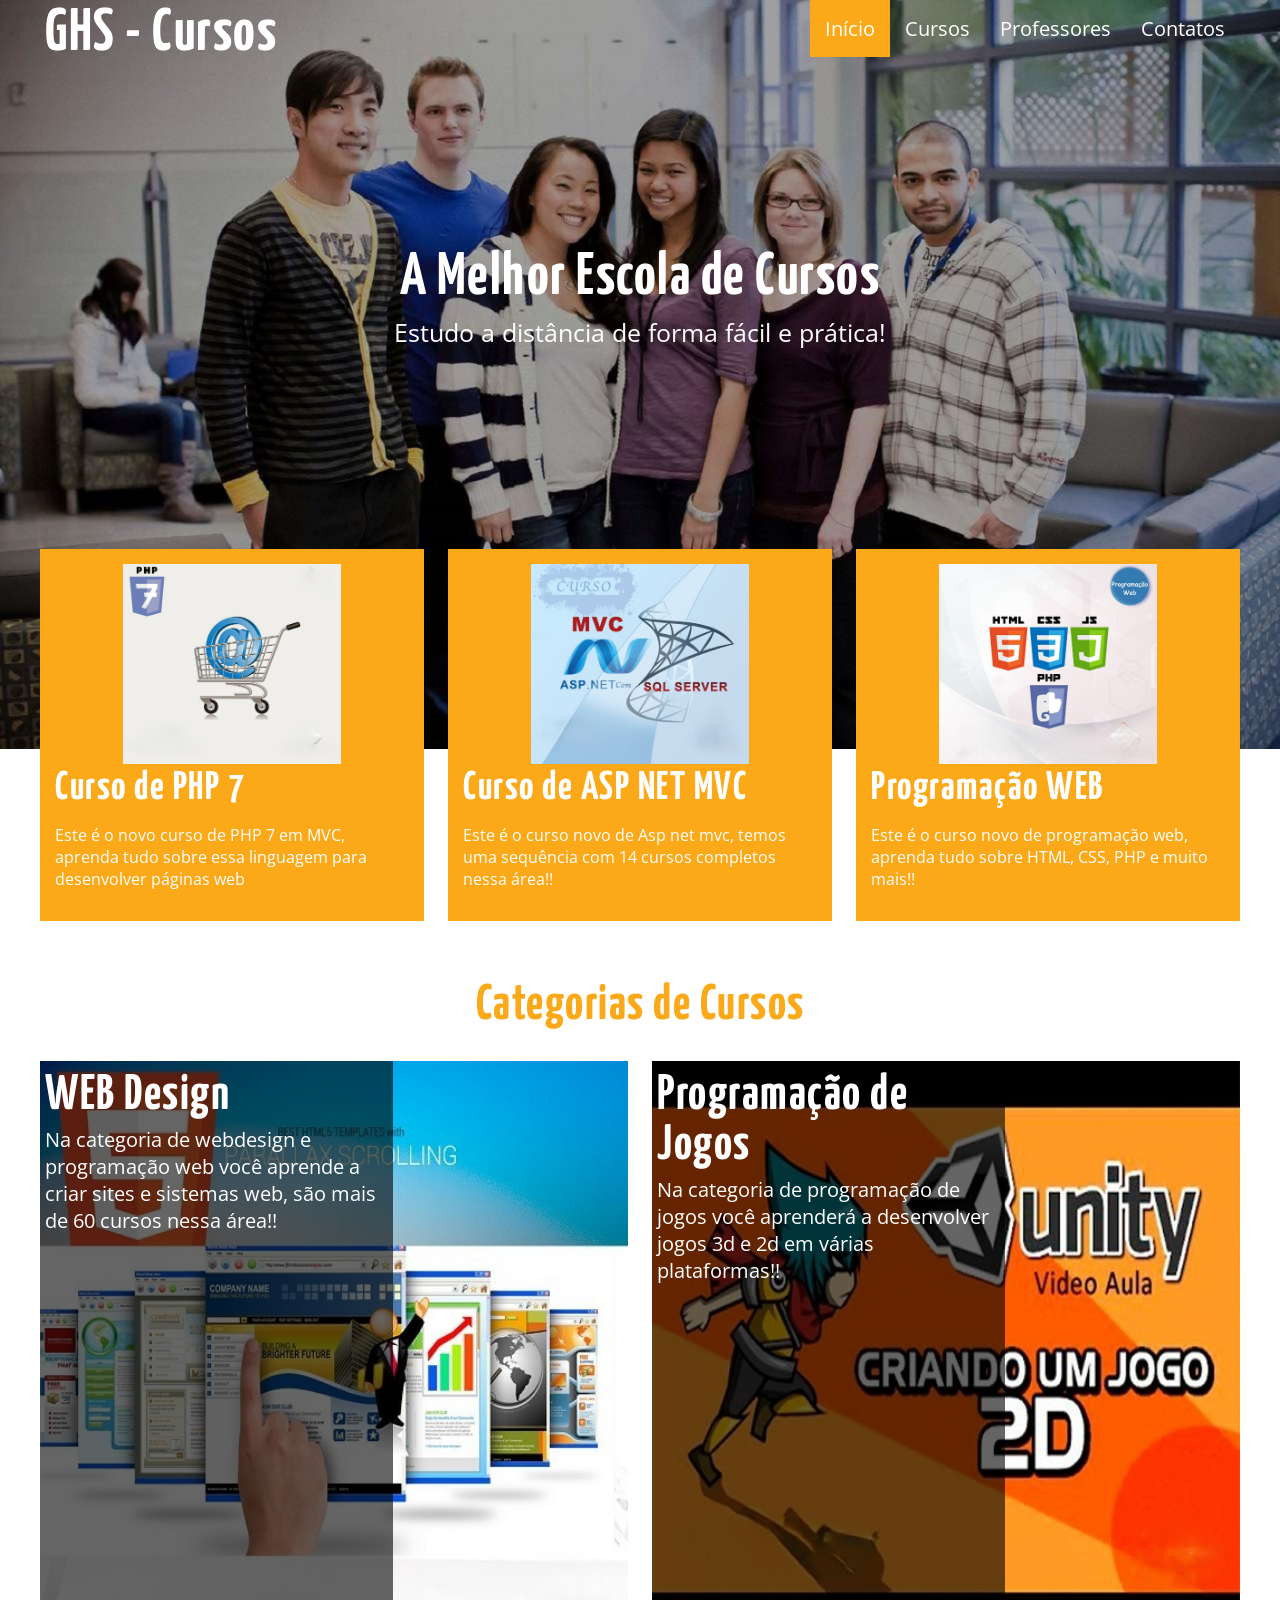
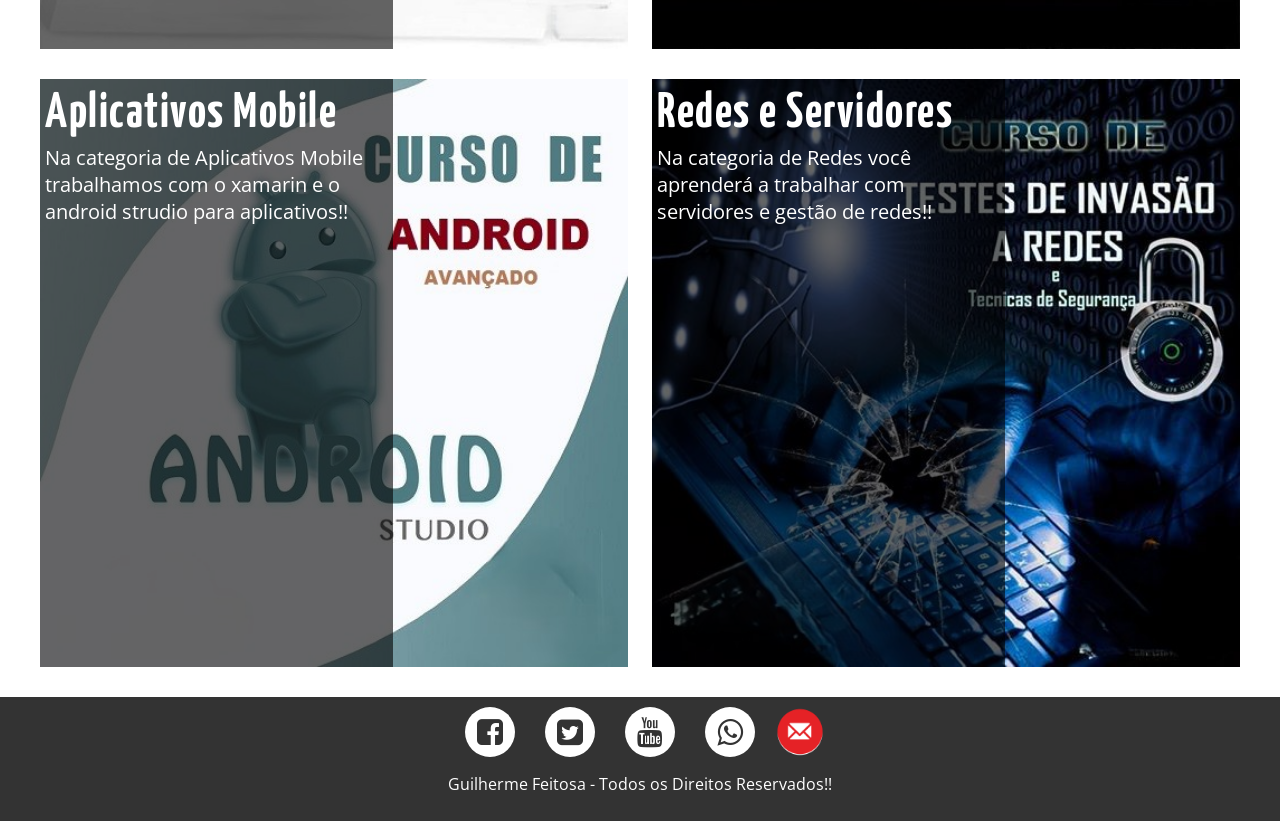
==== commit 5a323251: "Ajustar página inicial Co-authored-by: arena-agent <297053741+arena-agent@users.noreply.github.com>" ====
--- a/index.html
+++ b/index.html
@@ -1,64 +1,144 @@
 <!DOCTYPE html>
 <html lang="pt-BR">
+
 <head>
+
     <meta charset="UTF-8">
+
     <meta name="viewport" content="width=device-width, initial-scale=1.0">
-    <meta name="description" content="Conheça os cursos de tecnologia da GHS - Cursos.">
-    <link rel="icon" href="img/escola.png" type="image/png">
-    <link rel="stylesheet" href="css/styles.css">
+
+    <meta name="keywords" content="curso de programação web, curso programador web, programar web, programação web">
+    <meta name="description" content="Aprender programação, Aprenda programação com Profesor Guilherme H. S. Feitosa">
+
+    <link rel="shortcut icon" type="image/png" href="img/escola.png">
+
+<link href="https://cdnjs.cloudflare.com/ajax/libs/font-awesome/4.7.0/css/font-awesome.min.css" rel="stylesheet"/>
+
+    <link href="css/inicio.css" rel="stylesheet" type="text/css" />
+
     <title>GHS - Início</title>
 </head>
 <body>
-    <!-- Cabeçalho e menu -->
+
     <header class="header">
-        <div class="conteudo header_conteudo">
-            <a class="logo" href="index.html"><img src="img/escola.png" alt=""><span>GHS <small>CURSOS</small></span></a>
-            <button class="menu_botao" id="btn-menu" type="button" aria-expanded="false" aria-controls="nav" aria-label="Abrir menu">☰</button>
-            <nav class="nav" id="nav" aria-label="Menu principal">
-                <ul>
-                    <li><a href="index.html" class="ativo" aria-current="page">Início</a></li>
-                    <li><a href="curso.html">Cursos</a></li>
-                    <li><a href="professores.html">Professores</a></li>
-                    <li><a href="contatos.html">Contatos</a></li>
+        <div class="conteudo">
+
+            <h1 class="logo">GHS - Cursos</h1>
+
+            <button class="icon-menu" id="btn-menu" type="button" aria-expanded="false" aria-controls="nav" aria-label="Abrir menu">☰</button>
+
+             <nav class="nav" id="nav" aria-label="Menu principal">
+                    <ul class="menu">
+                        <li class="menu_item"><a href="index.html" class="menu_link select" aria-current="page">Início</a></li>
+                        <li class="menu_item"><a href="curso.html" class="menu_link">Cursos</a></li>
+                        <li class="menu_item"><a href="professores.html" class="menu_link">Professores</a></li>
+                        <li class="menu_item"><a href="contatos.html" class="menu_link">Contatos</a></li>
                 </ul>
             </nav>
         </div>
     </header>
 
-    <!-- Apresentação do site -->
-    <section class="banner">
-        <img src="img/banner.jpg" alt="Grupo de estudantes reunidos">
-        <div class="banner_conteudo conteudo">
-            <p class="destaque">Aprenda no seu ritmo</p>
-            <h1>Conhecimento que abre caminhos.</h1>
-            <p>Estude tecnologia de forma fácil e prática com a GHS - Cursos.</p>
-            <a class="botao" href="curso.html">Conheça os cursos <span aria-hidden="true">→</span></a>
+    <div class="banner">
+        <img src="img/banner.jpg" alt="Banner">
+        <div class="conteudo">
+            <h2 class="banner_titulo">A Melhor Escola de Cursos</h2>
+            <p class="banner_txt">Estudo a distância de forma fácil e prática!</p>
         </div>
-    </section>
-    <main>
-        <section class="conteudo secao">
-            <div class="secao_cabecalho"><div><p class="destaque">COMECE POR AQUI</p><h2>Cursos em destaque</h2></div><a class="link" href="curso.html">Ver todos os cursos →</a></div>
-            <div class="grade grade-tres">
-                <article class="cartao"><img src="img/php.jpg" alt="Ilustração sobre PHP 7"><div class="cartao_texto"><span class="etiqueta">PROGRAMAÇÃO</span><h3>Curso de PHP 7</h3><p>Conheça a linguagem PHP e seus usos no desenvolvimento de páginas web.</p><a class="link" href="curso.html#php">Saiba mais →</a></div></article>
-                <article class="cartao"><img src="img/asp.jpg" alt="Ilustração sobre ASP.NET"><div class="cartao_texto"><span class="etiqueta">DESENVOLVIMENTO</span><h3>ASP.NET MVC</h3><p>Aprenda sobre a criação de aplicações web usando ASP.NET MVC.</p><a class="link" href="curso.html#asp">Saiba mais →</a></div></article>
-                <article class="cartao"><img src="img/web.jpg" alt="Ilustração sobre programação web"><div class="cartao_texto"><span class="etiqueta">WEB</span><h3>Programação web</h3><p>Explore HTML, CSS e outras ferramentas para criar sites.</p><a class="link" href="curso.html#web">Saiba mais →</a></div></article>
-            </div>
+    </div>
+
+    <main class = "main">
+        <div class= "conteudo">
+
+            <section class = "info">
+
+                <article class = "info_coluna">
+                    <img src = "img/php.jpg" alt="Curso de PHP 7" class="info_img" />
+                    <h2 class = "info_titulo">Curso de PHP 7</h2>
+                    <p class = "info_txt">Este é o novo curso de PHP 7 em MVC, aprenda tudo sobre essa linguagem para desenvolver páginas web</p>
+                </article>
+
+                <article class="info_coluna">
+                    <img src="img/asp.jpg" alt="Curso de ASP NET MVC" class="info_img">
+                    <h2 class="info_titulo">Curso de ASP NET MVC</h2>
+                    <p class = "info_txt"> Este é o curso novo de Asp net mvc, temos uma sequência com 14
+                        cursos completos nessa área!!</p>
+                </article>
+
+                <article class="info_coluna">
+                    <img src="img/web.jpg" alt="Curso de Programação web" class="info_img">
+                    <h2 class = "info_titulo">Programação WEB</h2>
+                    <p class="info_txt">Este é o curso novo de programação web, aprenda tudo sobre HTML,
+                        CSS, PHP e muito mais!!</p>
+                </article>
+            </section>
+
+             <section class="cursos">
+                <h2 class="section_titulo">Categorias de Cursos</h2>
+
+                <div class="cursos_coluna">
+                    <img src="img/catweb.jpg" alt="Categoria web Design" class="cursos_img">
+                    <div class="cursos_descricao">
+                        <h2 class="cursos_titulo">WEB Design</h2>
+                        <div class="cursos_txt">
+                            Na categoria de webdesign e programação web você aprende a criar sites e sistemas web,
+                            são mais de 60 cursos nessa área!!
+                        </div>
+                    </div>
+                </div>
+
+                 <div class="cursos_coluna">
+                    <img src="img/catjogos.jpg" alt="Categoria Jogos" class="cursos_img">
+                    <div class="cursos_descricao">
+                        <h2 class="cursos_titulo">Programação de Jogos</h2>
+                        <div class="cursos_txt">
+                            Na categoria de programação de jogos você aprenderá a desenvolver jogos 3d e
+                            2d em várias plataformas!!
+                        </div>
+                    </div>
+                 </div>
+
+                  <div class="cursos_coluna">
+                    <img src="img/catapp.jpg" alt="Categoria mobile" class="cursos_img">
+                    <div class="cursos_descricao">
+                        <h2 class="cursos_titulo">Aplicativos Mobile</h2>
+                        <div class="cursos_txt">
+                            Na categoria de Aplicativos Mobile trabalhamos com o xamarin e o
+                            android strudio para aplicativos!!
+                        </div>
+                    </div>
+                  </div>
+
+                <div class="cursos_coluna">
+                    <img src="img/catredes.jpg" alt="Categoria Redes" class="cursos_img">
+                    <div class="cursos_descricao">
+                        <h2 class="cursos_titulo">Redes e Servidores</h2>
+                        <div class="cursos_txt">
+                            Na categoria de Redes você aprenderá a trabalhar com servidores e gestão de redes!!
+                        </div>
+                    </div>
+                </div>
         </section>
-        <section class="secao fundo-claro">
-            <div class="conteudo">
-                <div class="secao_cabecalho"><div><p class="destaque">EXPLORE MAIS</p><h2>Categorias de cursos</h2><p>Encontre uma área para começar a aprender.</p></div></div>
-                <div class="grade grade-quatro">
-                    <a class="categoria" href="curso.html#web"><img src="img/catweb.jpg" alt=""><span>Web design <b>→</b></span></a>
-                    <a class="categoria" href="curso.html#categorias"><img src="img/catjogos.jpg" alt=""><span>Jogos <b>→</b></span></a>
-                    <a class="categoria" href="curso.html#categorias"><img src="img/catapp.jpg" alt=""><span>Aplicativos <b>→</b></span></a>
-                    <a class="categoria" href="curso.html#categorias"><img src="img/catredes.jpg" alt=""><span>Redes e servidores <b>→</b></span></a>
-                </div>
-            </div>
-        </section>
-        <section class="conteudo chamada"><div><p class="destaque">FICOU COM ALGUMA DÚVIDA?</p><h2>Vamos conversar sobre seu aprendizado.</h2></div><a class="botao" href="contatos.html">Entre em contato →</a></section>
-    </main>
-    <!-- Rodapé do site -->
-    <footer class="footer"><div class="conteudo footer_conteudo"><div><strong>GHS - Cursos</strong><p>Aprender é o primeiro passo.</p></div><div><a href="curso.html">Cursos</a><a href="professores.html">Professores</a><a href="contatos.html">Contatos</a></div><p>Guilherme Feitosa · GHS - Cursos</p></div></footer>
-    <script src="js/main.js"></script>
+    </div>
+</main>
+
+<footer class="footer">
+    <div class="conteudo">
+
+        <div class="social">
+            <a href="https://www.facebook.com/" class="icon-facebook-square" target="_blank" aria-label="Facebook"></a>
+            <a href="https://x.com/?lang=pt" class="icon-twitter-square" target="_blank" aria-label="Twitter"></a>
+            <a href="https://www.youtube.com/" class="icon-youtube" target="_blank" aria-label="Youtube"></a>
+            <a href="https://web.whatsapp.com/login/" class="icon-whatsapp" title="11 97327-5288" target="_blank" aria-label="Whatsapp"></a>
+            <a href="https://mail.google.com/mail/u/0/?hl=pt-BR#inbox" target="_blank" aria-label="E-mail">
+                <img src="img/email.png" width="50px" alt="teste@hotmail.com" title="teste@hotmail.com">
+            </a>
+        </div>
+
+        <p class="copy">Guilherme Feitosa - Todos os Direitos Reservados!!</p>
+    </div>
+</footer>
+
+     <script type="text/javascript" src="js/main.js"></script>
+
 </body>
-</html>
+</html>
--- a/css/inicio.css
+++ b/css/inicio.css
@@ -0,0 +1,362 @@
+
+
+    @import url('https://fonts.googleapis.com/css?family=Open+Sans');
+    @import url('https://fonts.googleapis.com/css?family=Yanone+Kaffeesatz');
+
+    *{
+        box-sizing: border-box;
+    }
+
+    body {
+        margin:0 auto;
+        font-family: 'Open Sans', sans-serif;
+    }
+
+    h1, h2, h3, h4, h5, h6 {
+        font-family: 'Yanone Kaffeesatz', sans-serif;
+        letter-spacing: 1.5px;
+    }
+
+    img{
+        display: block;
+        max-width: 100%;
+        margin: 0 auto;
+    }
+
+       .header {
+        height: 60px;
+       }
+
+    .header .conteudo{
+        display: flex;
+        justify-content: space-between;
+    }
+
+       .conteudo {
+        margin: auto;
+        width: 99%;
+       }
+
+    .logo{
+        margin-top: 10px;
+    }
+
+    .logo, .icon-menu{
+        margin: 5px;
+        color: #FFF;
+    }
+
+    .icon-menu{
+        display: block;
+        width: 40px;
+        height: 40px;
+        font-size: 30px;
+        background: #FBA919;
+        text-align: center;
+        line-height: 45px;
+        border-radius: 5px;
+        margin-left: auto;
+        cursor: pointer;
+    }
+
+    .nav {
+        position: absolute;
+        top: 60px;
+        left: -100%;
+        width: 100%;
+        transition: all 0.4s;
+    }
+
+    .menu{
+        list-style: none;
+        padding: 0;
+        margin: 0;
+    }
+
+    .menu_link{
+        display: block;
+        padding: 15px;
+        background: #FBA919;
+        text-decoration: none;
+        color: #FFF;
+    }
+
+    .menu_link:hover , .select {
+        background: white;
+        color: #FBA919;
+    }
+
+    .mostrar{
+        left: 0%;
+    }
+
+       .banner {
+        margin-top: -60px;
+        z-index: -1000;
+        position: relative;
+        margin-bottom: 20px;
+       }
+
+       .banner img {
+        width: 100%;
+       }
+
+        .banner .conteudo{
+            position: absolute;
+            top: 50%;
+            left: 50%;
+            width: 100%;
+            color: #FFF;
+            text-align: center;
+            transform: translateX(-50%) translateY(-50%);
+        }
+
+        .banner_titulo{
+            font-size: 25px;
+        }
+
+        .banner_txt{
+            display: none;
+        }
+
+        .info_coluna{
+            background: #FBA919;
+            color: #FFF;
+            padding: 15px;
+            margin-bottom: 30px;
+        }
+
+    .cursos_coluna{
+        position: relative;
+        margin-bottom: 30px;
+    }
+
+    .cursos_descricao{
+        position: absolute;
+        top: 0;
+        left: 0;
+        color: #FFF;
+        background: rgba(0, 0, 0, 0.6);
+        width: 60%;
+        height: 100%;
+        padding: 5px;
+    }
+
+    .cursos_titulo{
+        font-size: 25px;
+        margin: 5px 0;
+    }
+
+    .section_titulo{
+        text-align: center;
+        font-size: 35px;
+        color: #FBA919;
+        width: 100%;
+    }
+
+    .footer{
+        background: #333;
+        color: #FFF;
+        padding: 10px;
+        text-align: center;
+    }
+
+    .social {
+        display: flex;
+        justify-content: center;
+        align-items: center;
+        gap: 10px;
+    }
+
+    .social [class^="icon-"]{
+        display: inline-block;
+        color: #333;
+        text-decoration: none;
+        font-size: 30px;
+        padding: 10px;
+        background: white;
+        border-radius: 50%;
+        width: 50px;
+        height: 50px;
+        line-height: 30px;
+    }
+
+    .social img {
+        display: block;
+    }
+
+    [class^="icon-"] {
+        font-family: FontAwesome;
+        font-style: normal;
+    }
+    .icon-menu::before { content: "\f0c9"; }
+    .icon-facebook-square::before { content: "\f082"; }
+    .icon-twitter-square::before { content: "\f081"; }
+    .icon-youtube::before { content: "\f167"; }
+    .icon-whatsapp::before { content: "\f232"; }
+
+    @media(min-width: 480px) {
+        .logo {
+            font-size: 40px;
+        }
+
+        .banner_titulo {
+            font-size: 30px;
+            margin: 5px 0;
+        }
+
+        .banner_txt {
+            display: block;
+            font-size: 18px;
+            margin: 7px 0;
+        }
+
+        .info, .cursos {
+            display: flex;
+            justify-content: space-between;
+            margin-top: -90px;
+        }
+
+        .info_coluna {
+            width: 32%;
+        }
+
+        .info_img {
+            height: 150px;
+            object-fit: cover;
+        }
+
+        .cursos {
+            flex-wrap: wrap;
+            margin-top: 0;
+        }
+
+        .cursos_coluna {
+            width: 49%;
+        }
+
+        .social [class^="icon-"] {
+            margin: 0 10px;
+        }
+    }
+
+    @media(min-width: 760px) {
+        .banner_titulo {
+            font-size: 50px;
+        }
+
+        .cursos_titulo {
+            font-size: 40px;
+        }
+    }
+
+    @media(min-width: 1024px) {
+        .conteudo {
+            width: 1000px;
+        }
+
+        .section_titulo {
+            font-size: 50px;
+            margin: 30px 0;
+        }
+
+        .nav {
+            position: static;
+            width: auto;
+        }
+
+        .menu {
+            display: flex;
+        }
+
+        .icon-menu {
+            display: none;
+        }
+
+        .menu_link {
+            background: none;
+            font-size: 20px;
+        }
+
+        .select {
+            color: #FFF;
+            background: #FBA919;
+        }
+
+        .banner_titulo {
+            font-size: 60px;
+        }
+
+        .banner_txt {
+            font-size: 25px;
+        }
+
+        .cursos_titulo {
+            font-size: 50px;
+        }
+
+        .cursos_txt {
+            font-size: 20px;
+        }
+
+        .info {
+            margin-top: -120px;
+        }
+
+        .info_img {
+            height: 200px;
+        }
+
+        .info_titulo {
+            font-size: 40px;
+            margin: 5px 0;
+        }
+    }
+
+    @media(min-width: 1200px) {
+        .conteudo {
+            width: 1200px;
+        }
+
+        .logo {
+            font-size: 60px;
+        }
+
+        .banner .conteudo {
+            top: 40%;
+        }
+
+        .info {
+            margin-top: -220px;
+        }
+    }
+
+/* Alinha as imagens e as faixas das categorias. */
+.cursos_coluna {
+    display: grid;
+    overflow: hidden;
+}
+.cursos_img {
+    grid-area: 1 / 1;
+    width: 100%;
+    height: 100%;
+    aspect-ratio: 1 / 1;
+    object-fit: cover;
+}
+.cursos_descricao {
+    grid-area: 1 / 1;
+    position: static;
+    min-width: 0;
+}
+
+/* Deixa o menu funcionar também no celular. */
+.header { position: relative; z-index: 2; }
+.icon-menu { border: 0; font-family: Arial, sans-serif; line-height: 40px; }
+.icon-menu::before { content: none; }
+@media (max-width: 1023px) {
+    .nav { left: 0; }
+    .js .nav { left: -100%; }
+    .js .nav.mostrar { left: 0; }
+    .icon-menu { display: none; }
+    .js .icon-menu { display: block; }
+}
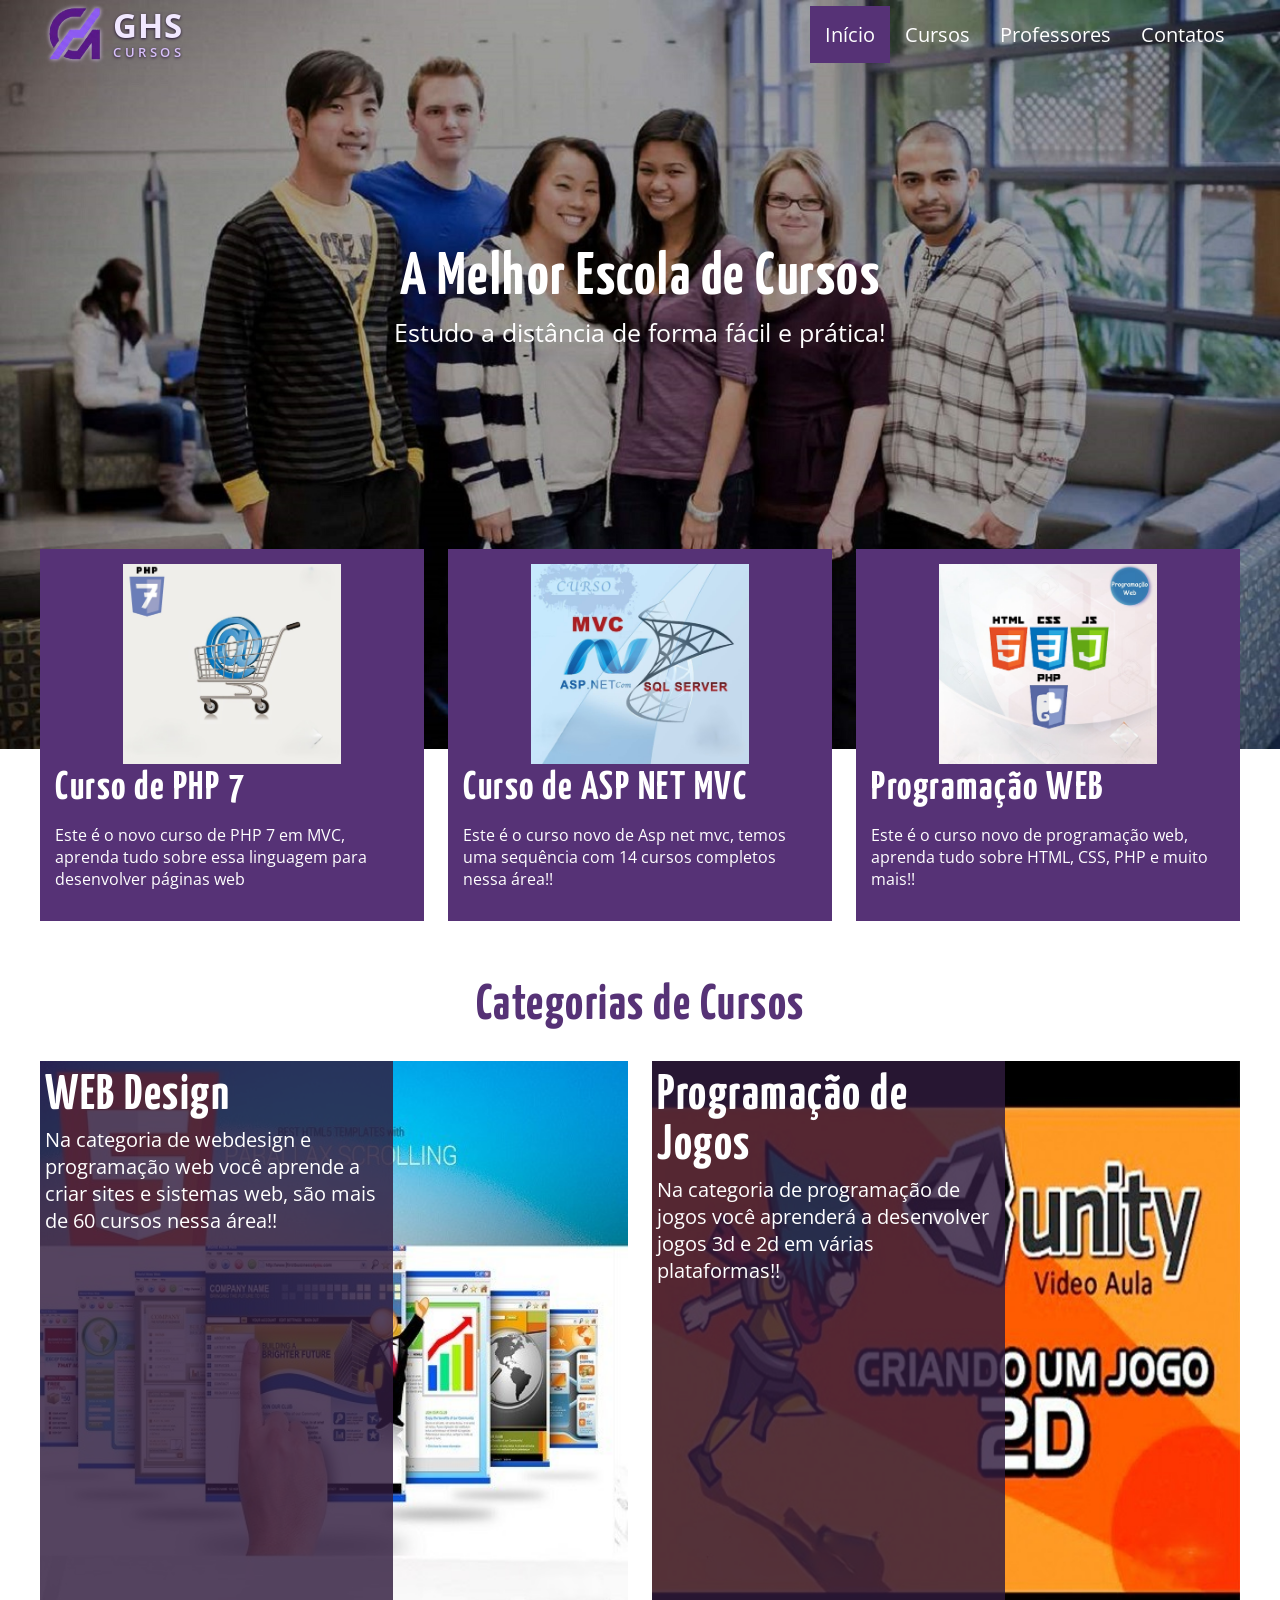
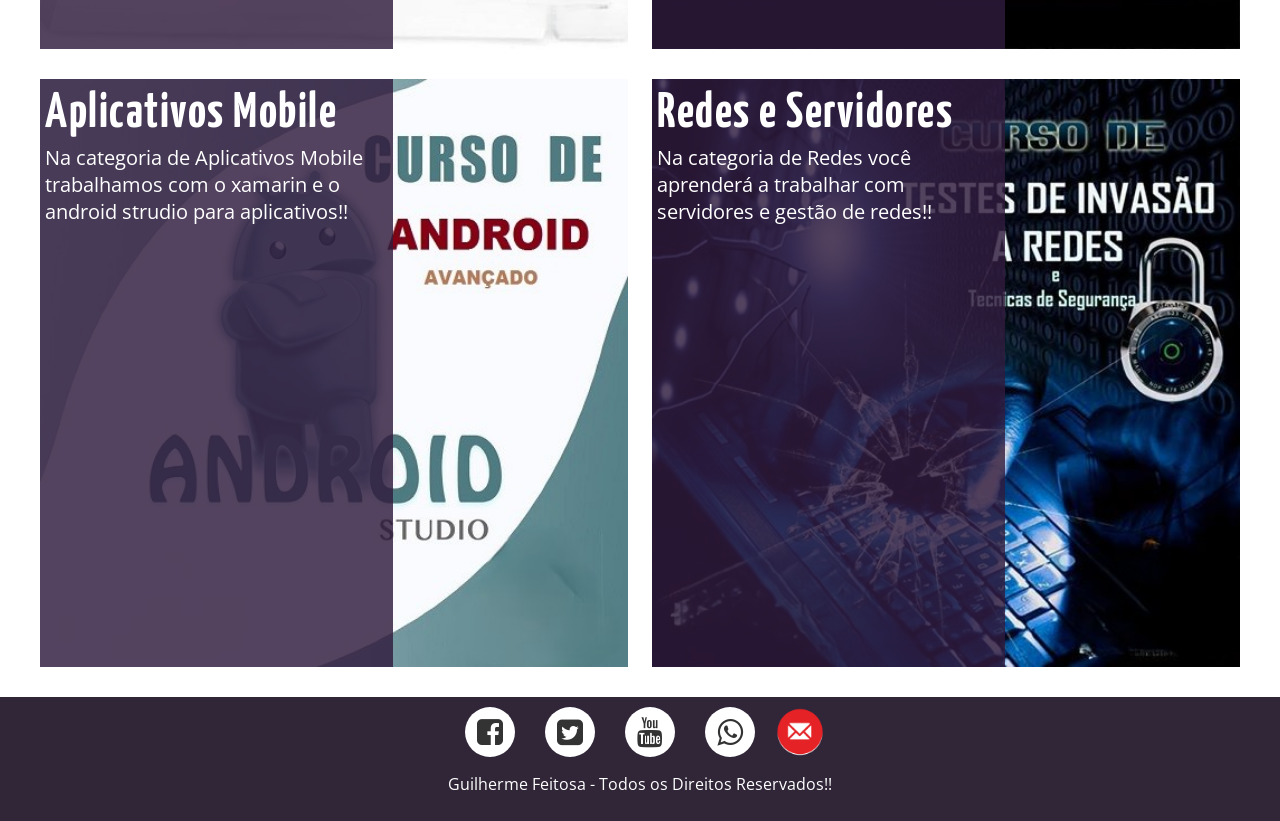
==== commit 4e2cf6f7: "Atualiza visual e busca dos cursos Co-authored-by: arena-agent <297053741+arena-agent@users.noreply." ====
--- a/index.html
+++ b/index.html
@@ -14,8 +14,9 @@
 
 <link href="https://cdnjs.cloudflare.com/ajax/libs/font-awesome/4.7.0/css/font-awesome.min.css" rel="stylesheet"/>
 
-    <link href="css/inicio.css" rel="stylesheet" type="text/css" />
+    <link href="css/inicio.css?v=6" rel="stylesheet" type="text/css" />
 
+    <link rel="stylesheet" href="css/transicoes.css">
     <title>GHS - Início</title>
 </head>
 <body>
@@ -23,7 +24,7 @@
     <header class="header">
         <div class="conteudo">
 
-            <h1 class="logo">GHS - Cursos</h1>
+            <h1 class="logo"><img src="img/logo-simbolo.png" alt="" width="230" height="220"><span class="logo_nome">GHS<span class="logo_subtitulo">CURSOS</span></span></h1>
 
             <button class="icon-menu" id="btn-menu" type="button" aria-expanded="false" aria-controls="nav" aria-label="Abrir menu">☰</button>
 
@@ -138,7 +139,7 @@
     </div>
 </footer>
 
-     <script type="text/javascript" src="js/main.js"></script>
+     <script type="text/javascript" src="js/main.js?v=3"></script>
 
 </body>
 </html>
--- a/css/inicio.css
+++ b/css/inicio.css
@@ -24,12 +24,13 @@
     }
 
        .header {
-        height: 60px;
+        height: 76px;
        }
 
     .header .conteudo{
         display: flex;
         justify-content: space-between;
+        align-items: center;
     }
 
        .conteudo {
@@ -38,20 +39,48 @@
        }
 
     .logo{
-        margin-top: 10px;
+        display: flex;
+        align-items: center;
+        gap: 8px;
+        margin: 4px 5px;
+    }
+
+    .logo img {
+        width: 60px;
+        height: 60px;
+        object-fit: contain;
+        margin: 0;
+        filter: drop-shadow(0 0 2px #d9c4f2);
+    }
+
+    .logo_nome {
+        display: block;
+        color: #f1e8ff;
+        font: 700 33px/.95 'Open Sans', Arial, sans-serif;
+        letter-spacing: 1px;
+        text-shadow: 0 1px 3px #241334;
+    }
+
+    .logo_subtitulo {
+        display: block;
+        color: #d8c0fa;
+        font-size: 13px;
+        font-weight: 600;
+        letter-spacing: 3.5px;
+        margin-top: 5px;
     }
 
     .logo, .icon-menu{
+        color: #FFF;
+    }
+
+    .icon-menu{
         margin: 5px;
-        color: #FFF;
-    }
-
-    .icon-menu{
         display: block;
         width: 40px;
         height: 40px;
         font-size: 30px;
-        background: #FBA919;
+        background: #563276;
         text-align: center;
         line-height: 45px;
         border-radius: 5px;
@@ -61,7 +90,7 @@
 
     .nav {
         position: absolute;
-        top: 60px;
+        top: 76px;
         left: -100%;
         width: 100%;
         transition: all 0.4s;
@@ -76,14 +105,14 @@
     .menu_link{
         display: block;
         padding: 15px;
-        background: #FBA919;
+        background: #563276;
         text-decoration: none;
         color: #FFF;
     }
 
     .menu_link:hover , .select {
         background: white;
-        color: #FBA919;
+        color: #563276;
     }
 
     .mostrar{
@@ -91,7 +120,7 @@
     }
 
        .banner {
-        margin-top: -60px;
+        margin-top: -76px;
         z-index: -1000;
         position: relative;
         margin-bottom: 20px;
@@ -120,7 +149,7 @@
         }
 
         .info_coluna{
-            background: #FBA919;
+            background: #563276;
             color: #FFF;
             padding: 15px;
             margin-bottom: 30px;
@@ -136,7 +165,7 @@
         top: 0;
         left: 0;
         color: #FFF;
-        background: rgba(0, 0, 0, 0.6);
+        background: rgba(48, 28, 62, 0.82);
         width: 60%;
         height: 100%;
         padding: 5px;
@@ -150,12 +179,12 @@
     .section_titulo{
         text-align: center;
         font-size: 35px;
-        color: #FBA919;
+        color: #563276;
         width: 100%;
     }
 
     .footer{
-        background: #333;
+        background: #302638;
         color: #FFF;
         padding: 10px;
         text-align: center;
@@ -280,7 +309,7 @@
 
         .select {
             color: #FFF;
-            background: #FBA919;
+            background: #563276;
         }
 
         .banner_titulo {
--- a/css/transicoes.css
+++ b/css/transicoes.css
@@ -0,0 +1,22 @@
+/* Transição entre páginas, sem animar o cabeçalho. */
+@view-transition { navigation: auto; }
+header { view-transition-name: cabecalho; }
+::view-transition-old(root) { animation: sair-pagina 280ms ease both; }
+::view-transition-new(root) { animation: entrar-pagina 280ms ease both; }
+::view-transition-group(cabecalho) { animation: none; }
+::view-transition-old(cabecalho) { animation: none; opacity: 0; }
+::view-transition-new(cabecalho) { animation: none; opacity: 1; }
+
+@keyframes sair-pagina {
+    to { opacity: 0.6; transform: translateX(-14px); }
+}
+@keyframes entrar-pagina {
+    from { opacity: 0.6; transform: translateX(14px); }
+}
+
+/* Não anima para quem prefere menos movimento. */
+@media (prefers-reduced-motion: reduce) {
+    ::view-transition-group(*),
+    ::view-transition-old(*),
+    ::view-transition-new(*) { animation: none; }
+}
